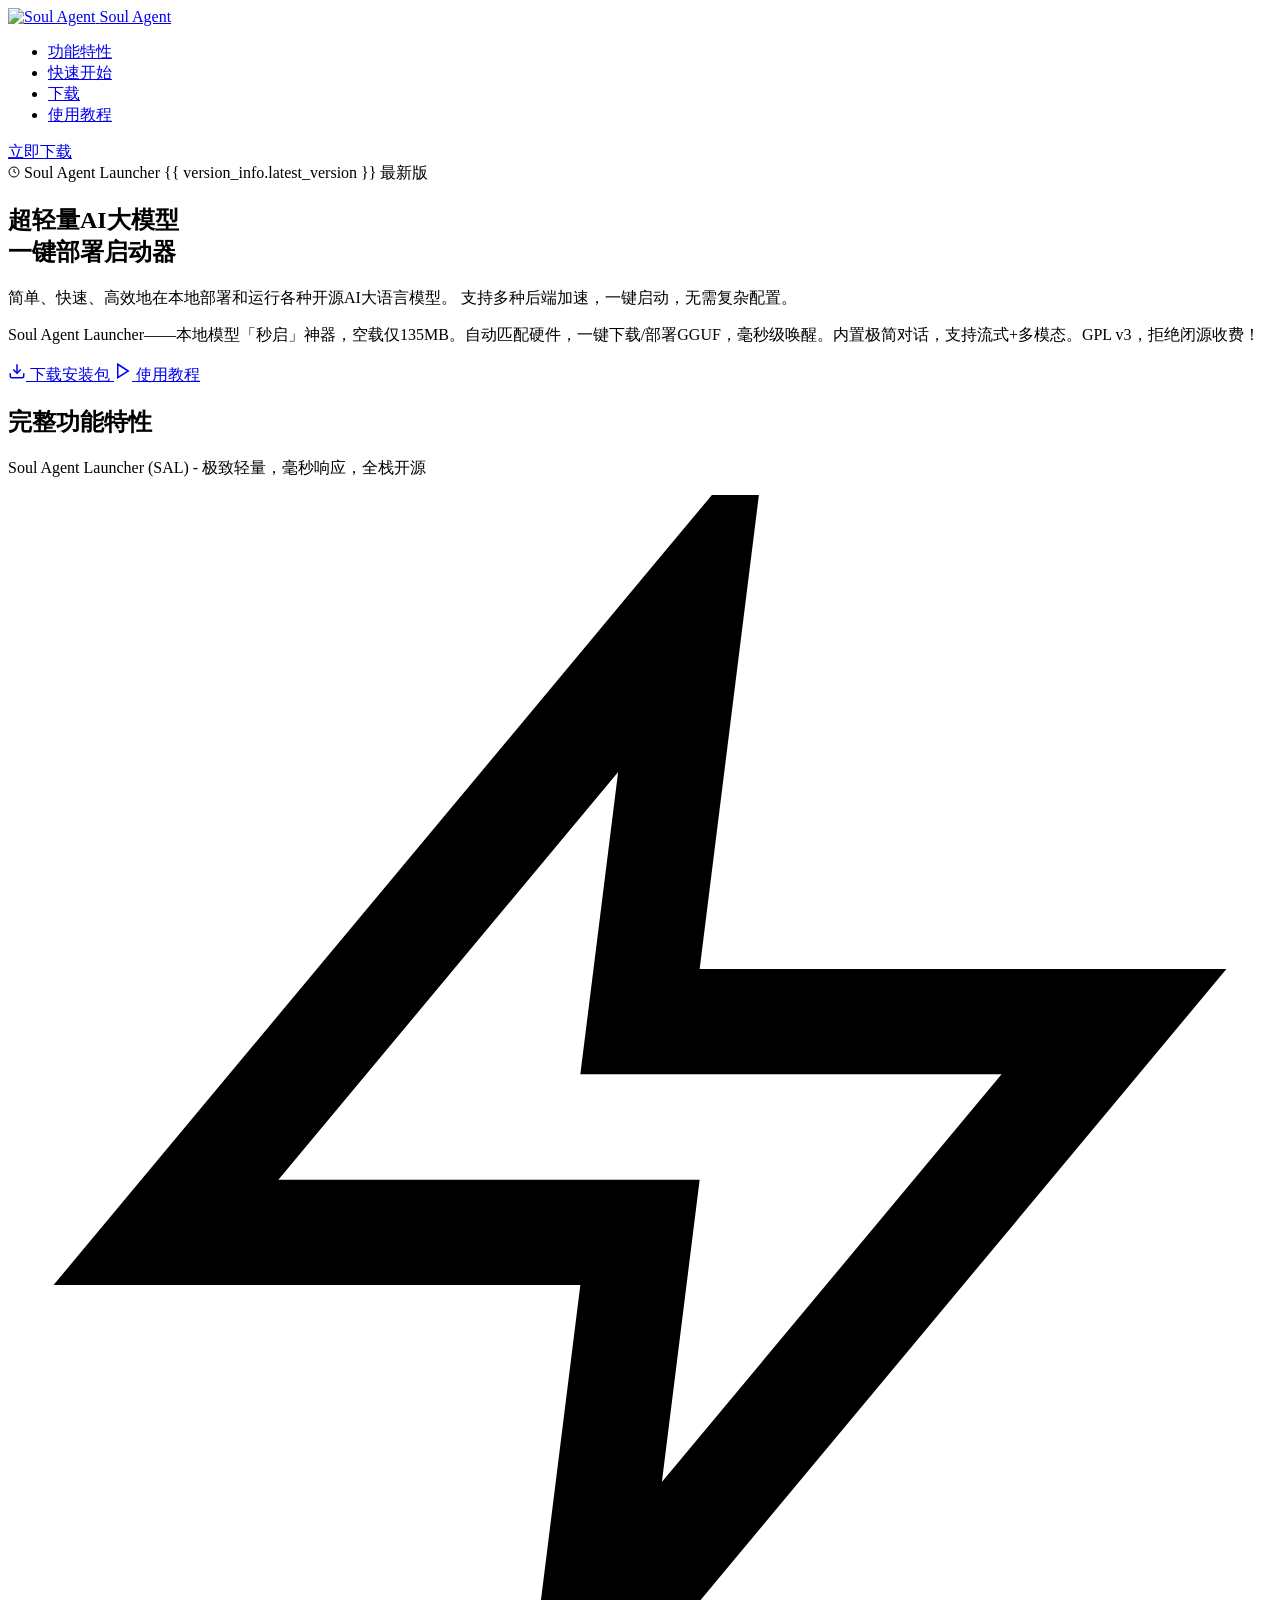
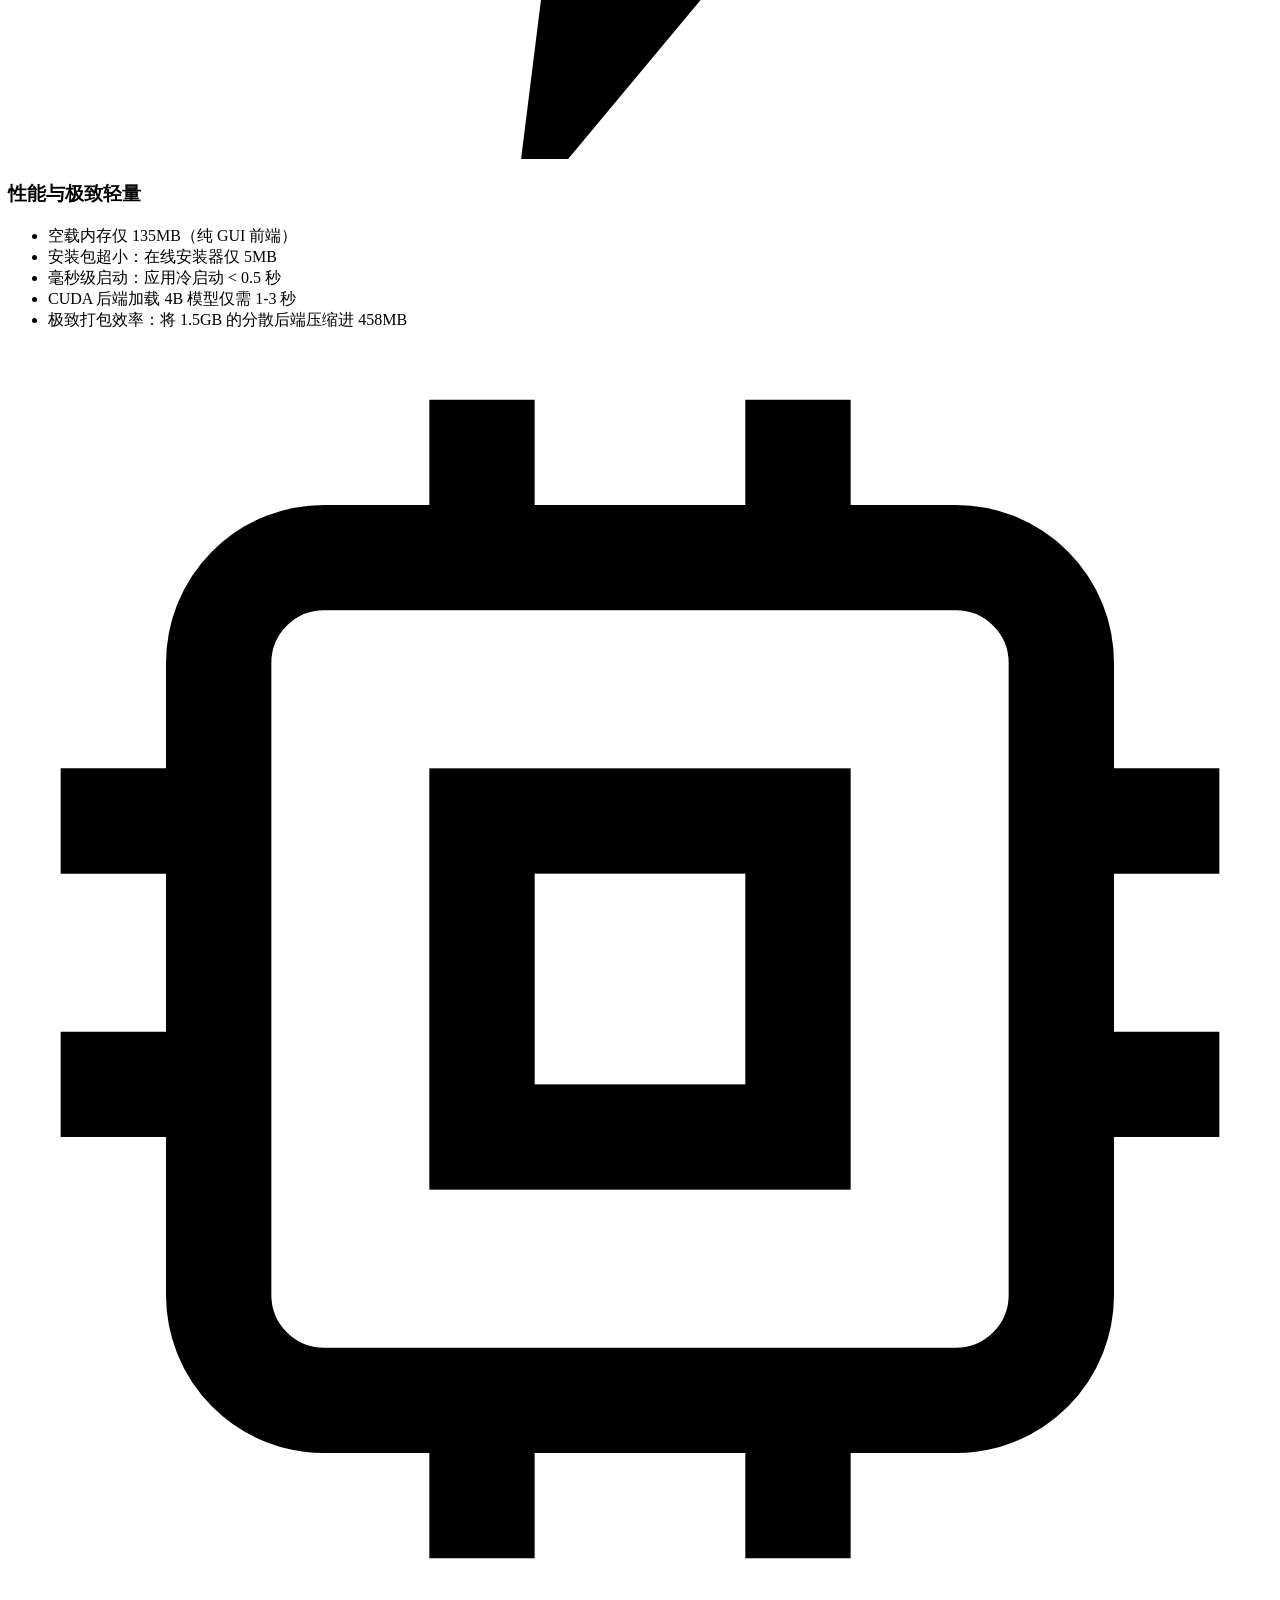
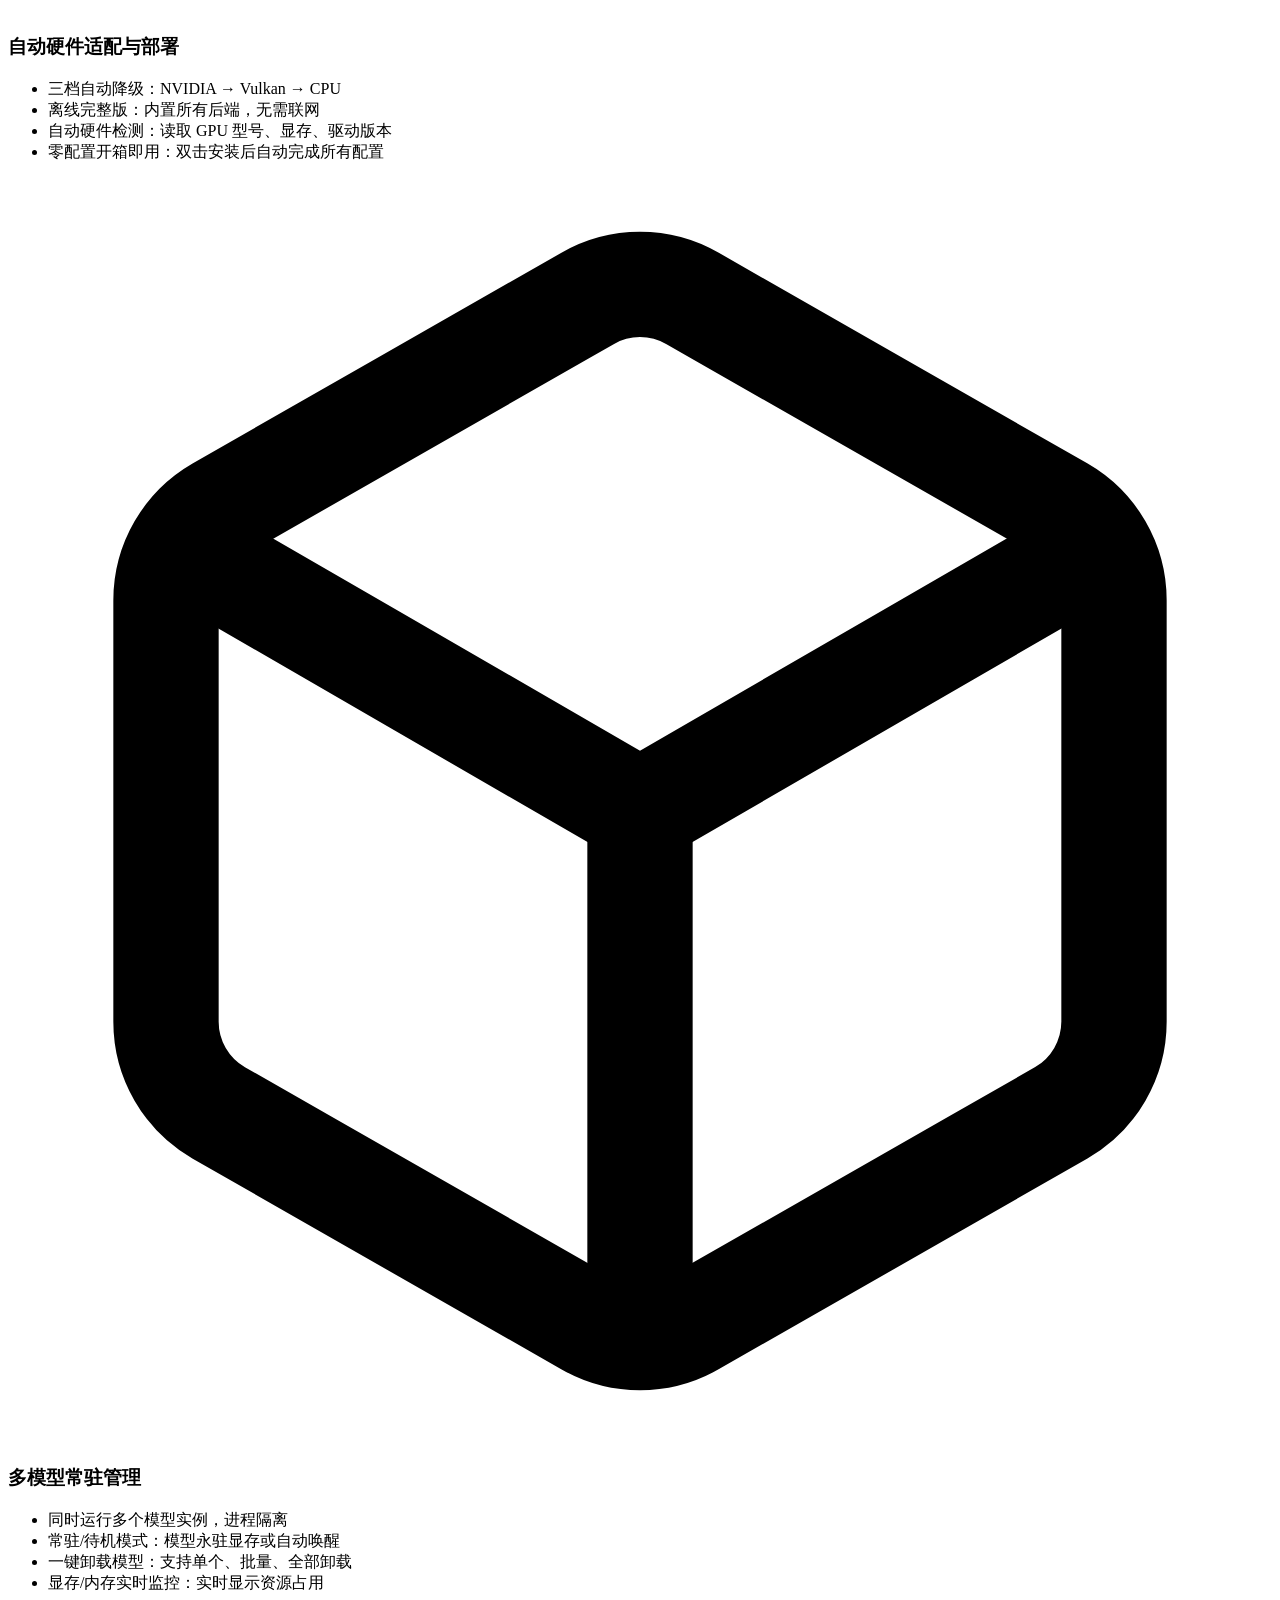
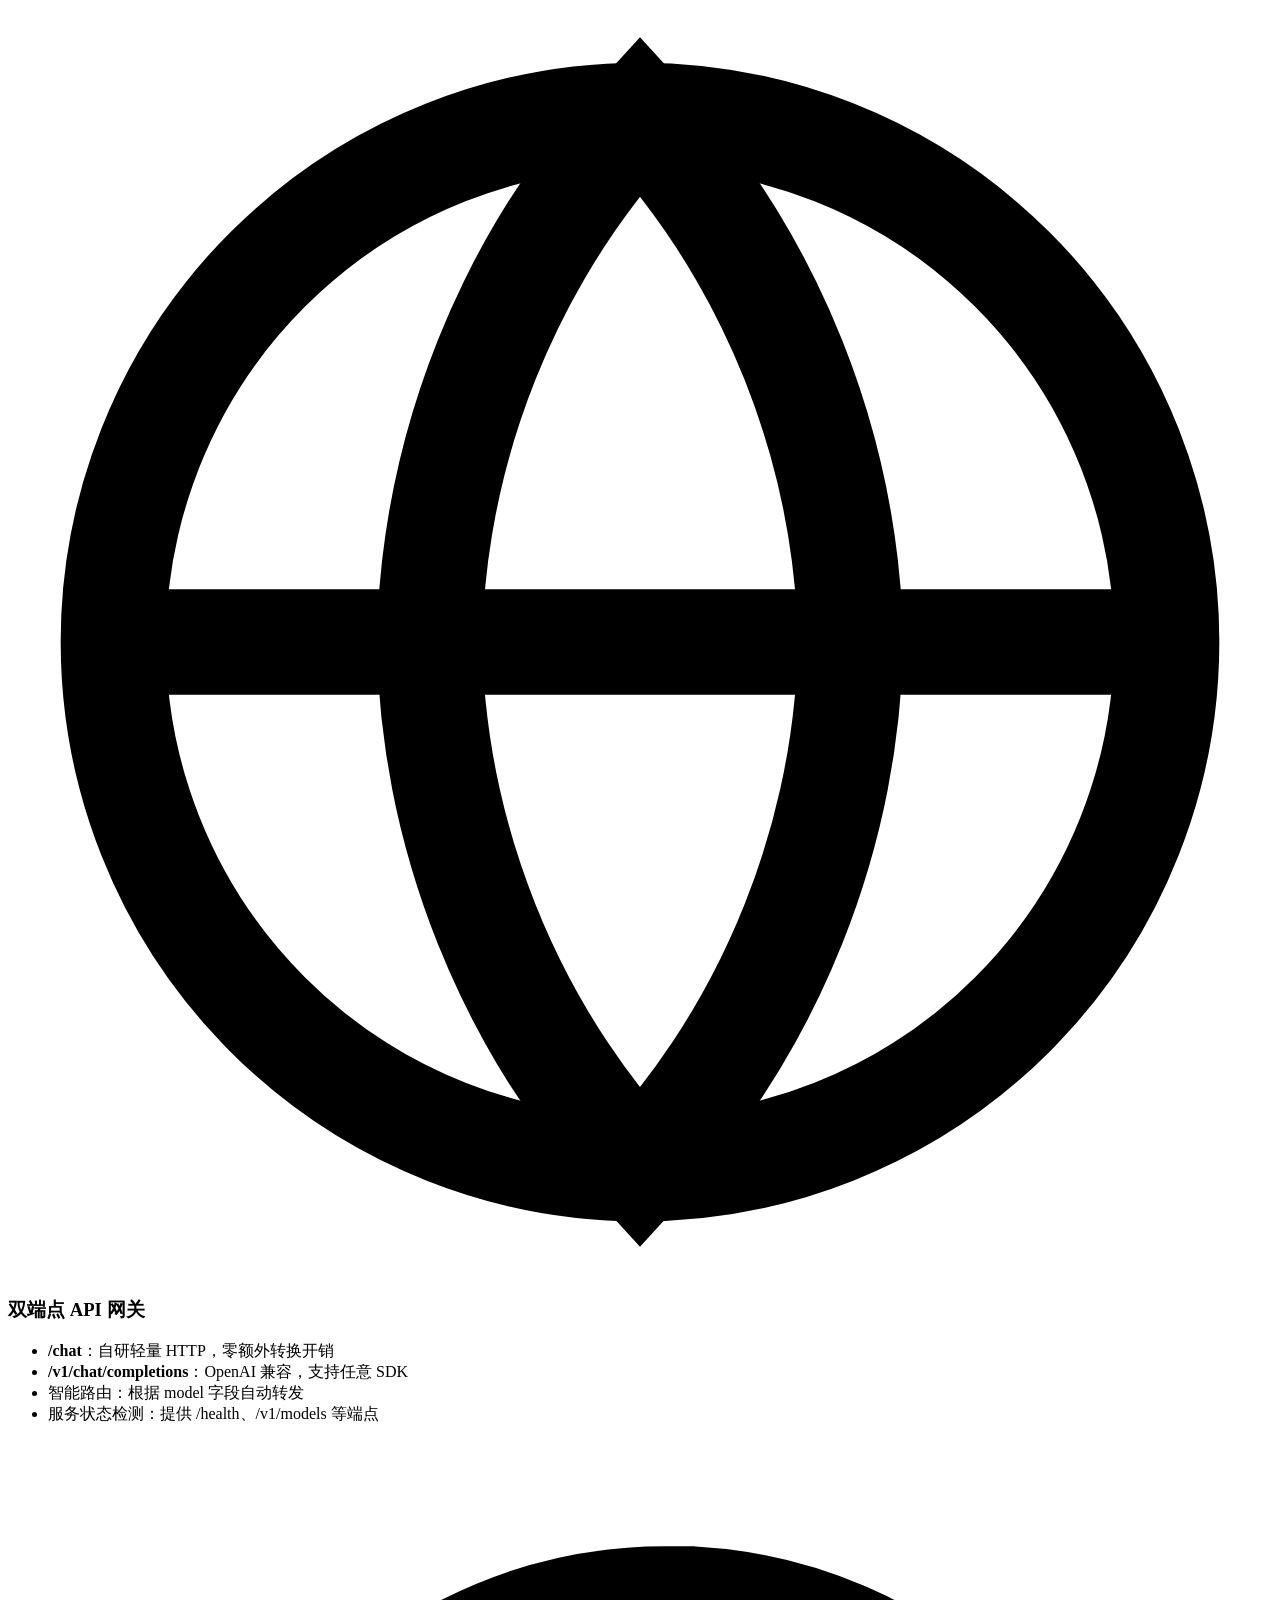
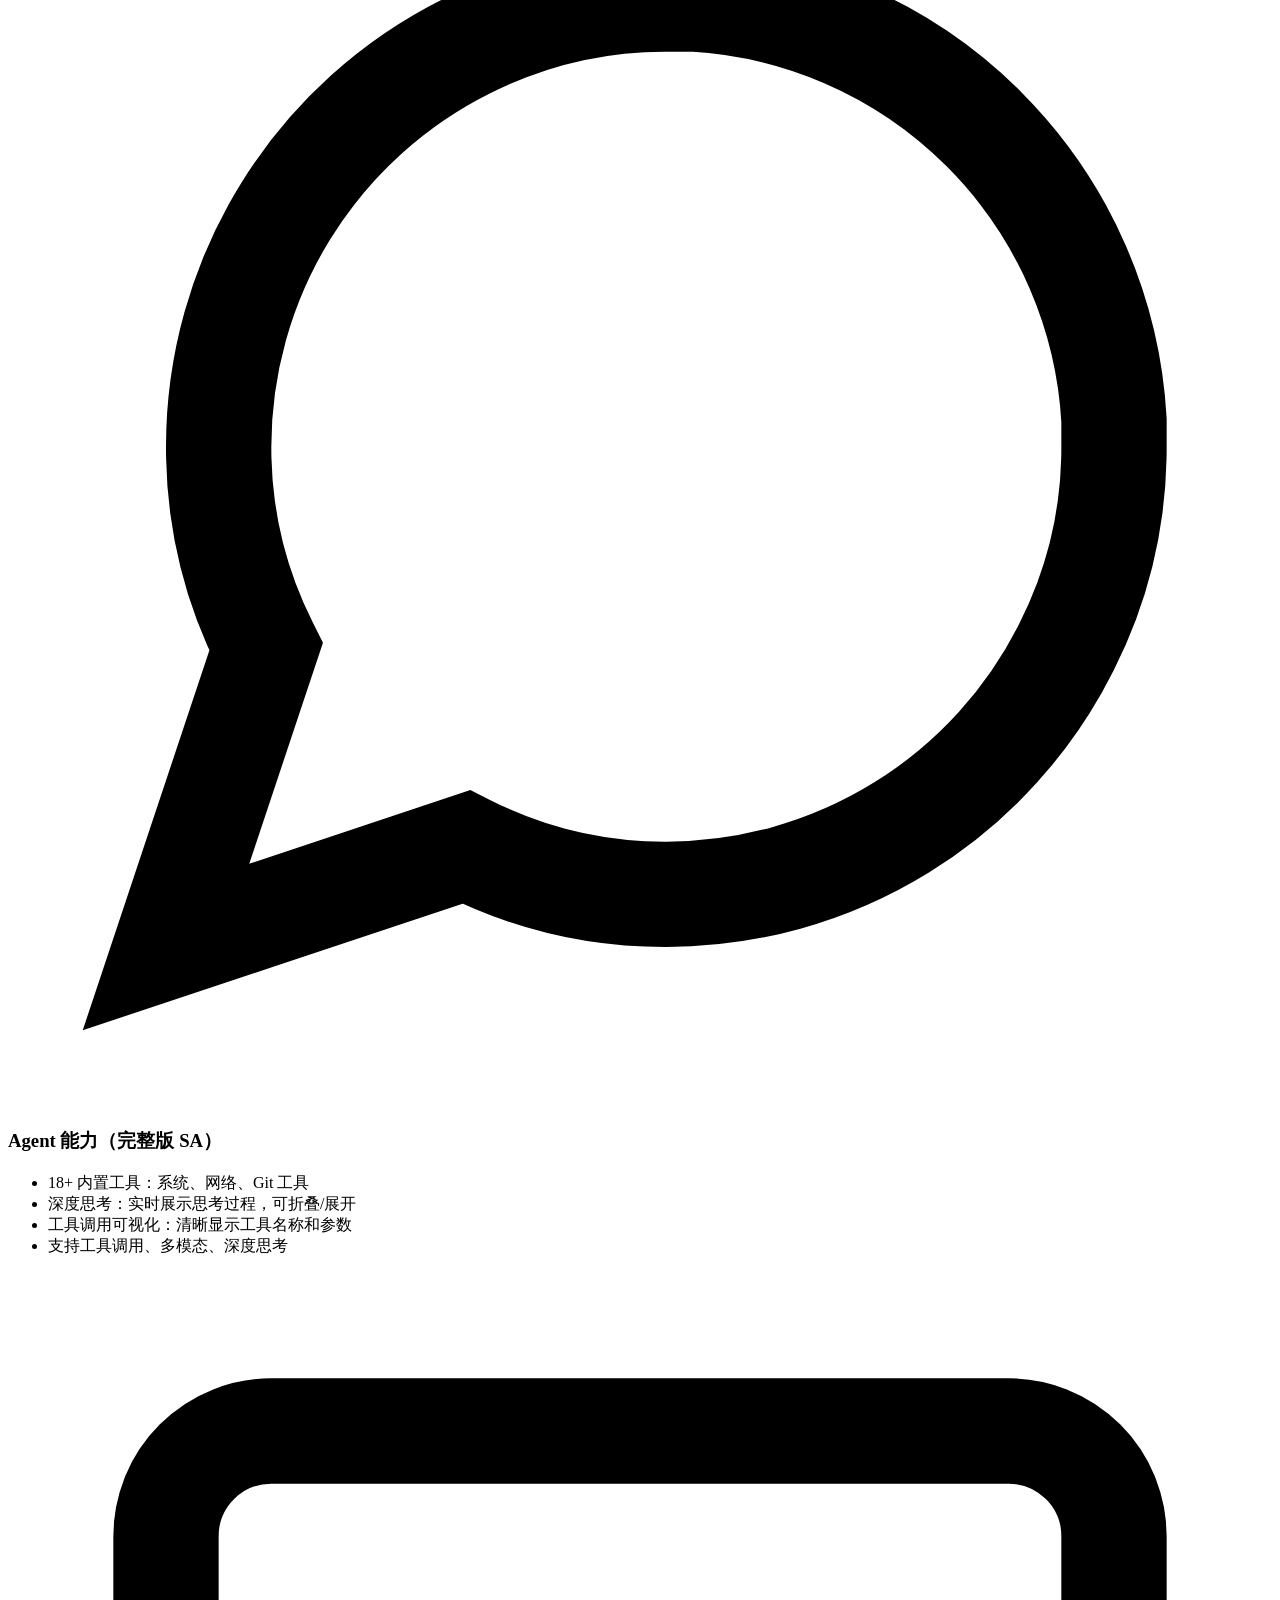
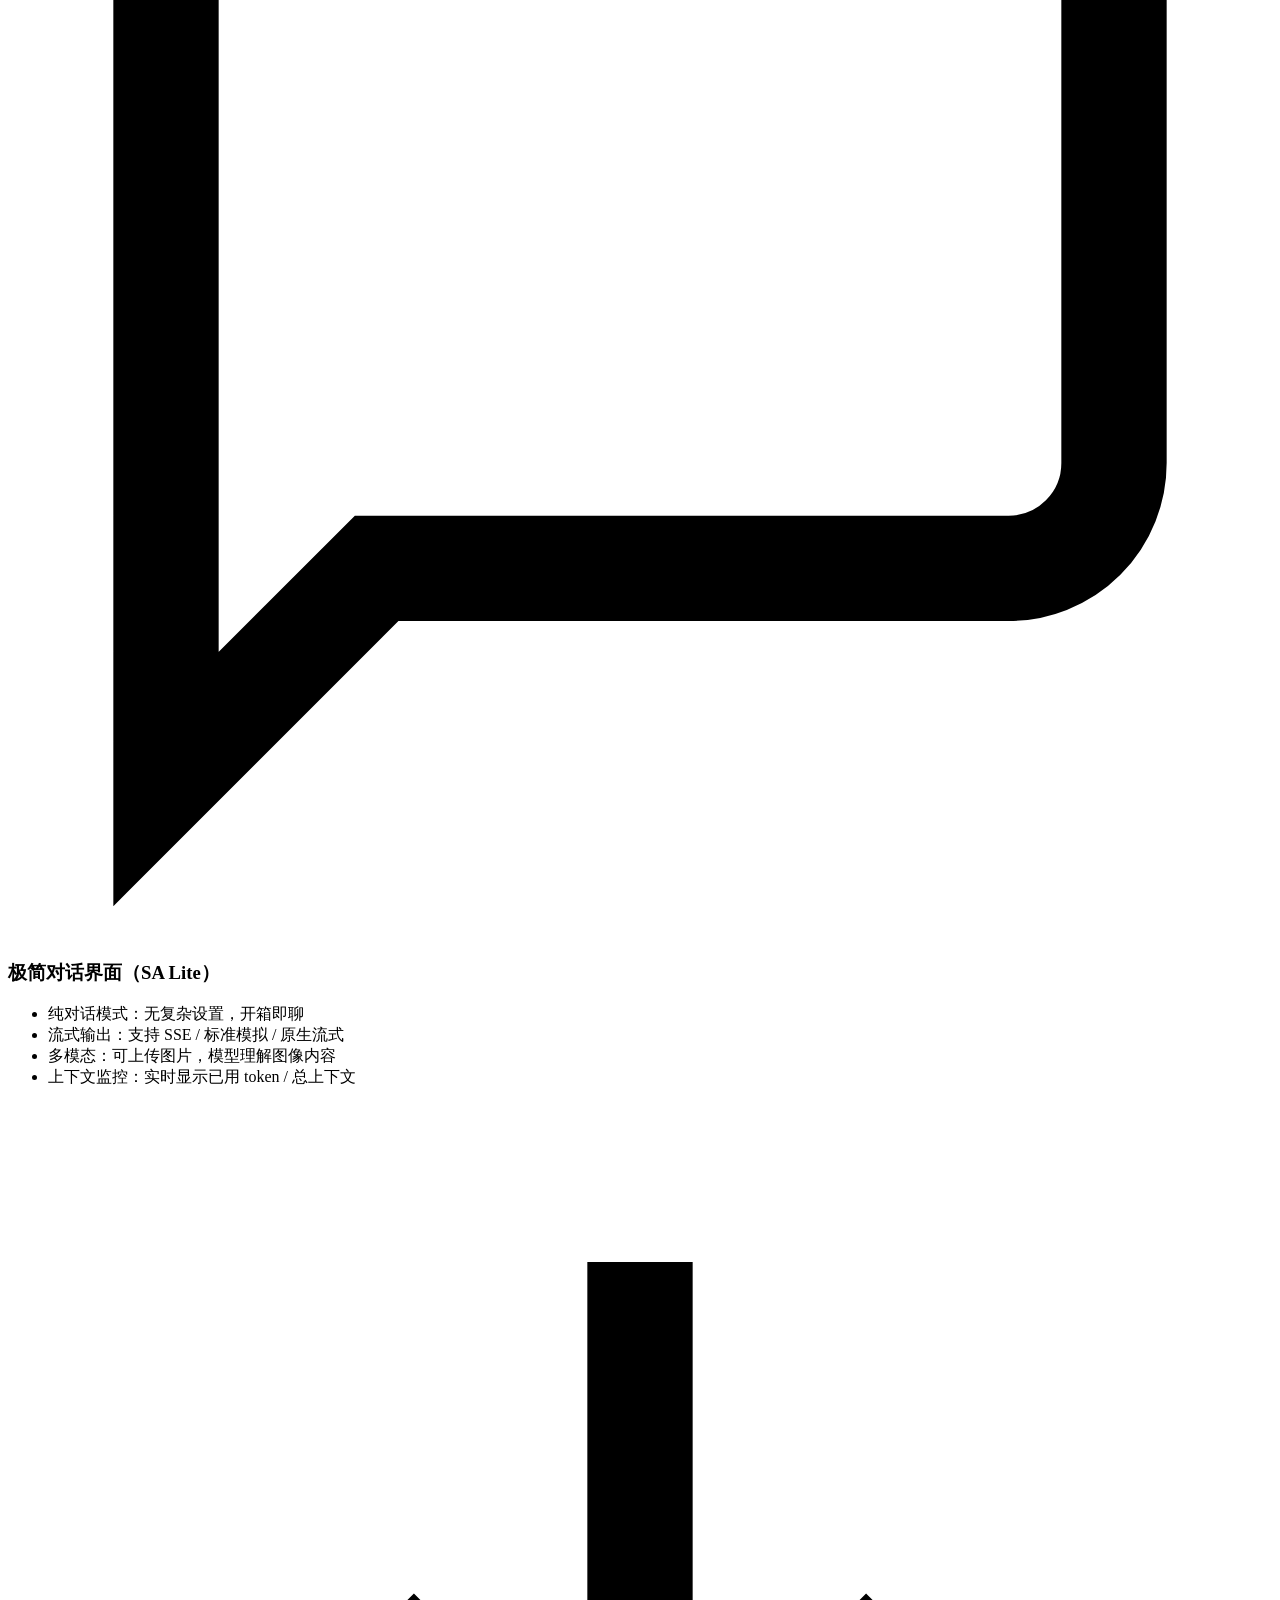
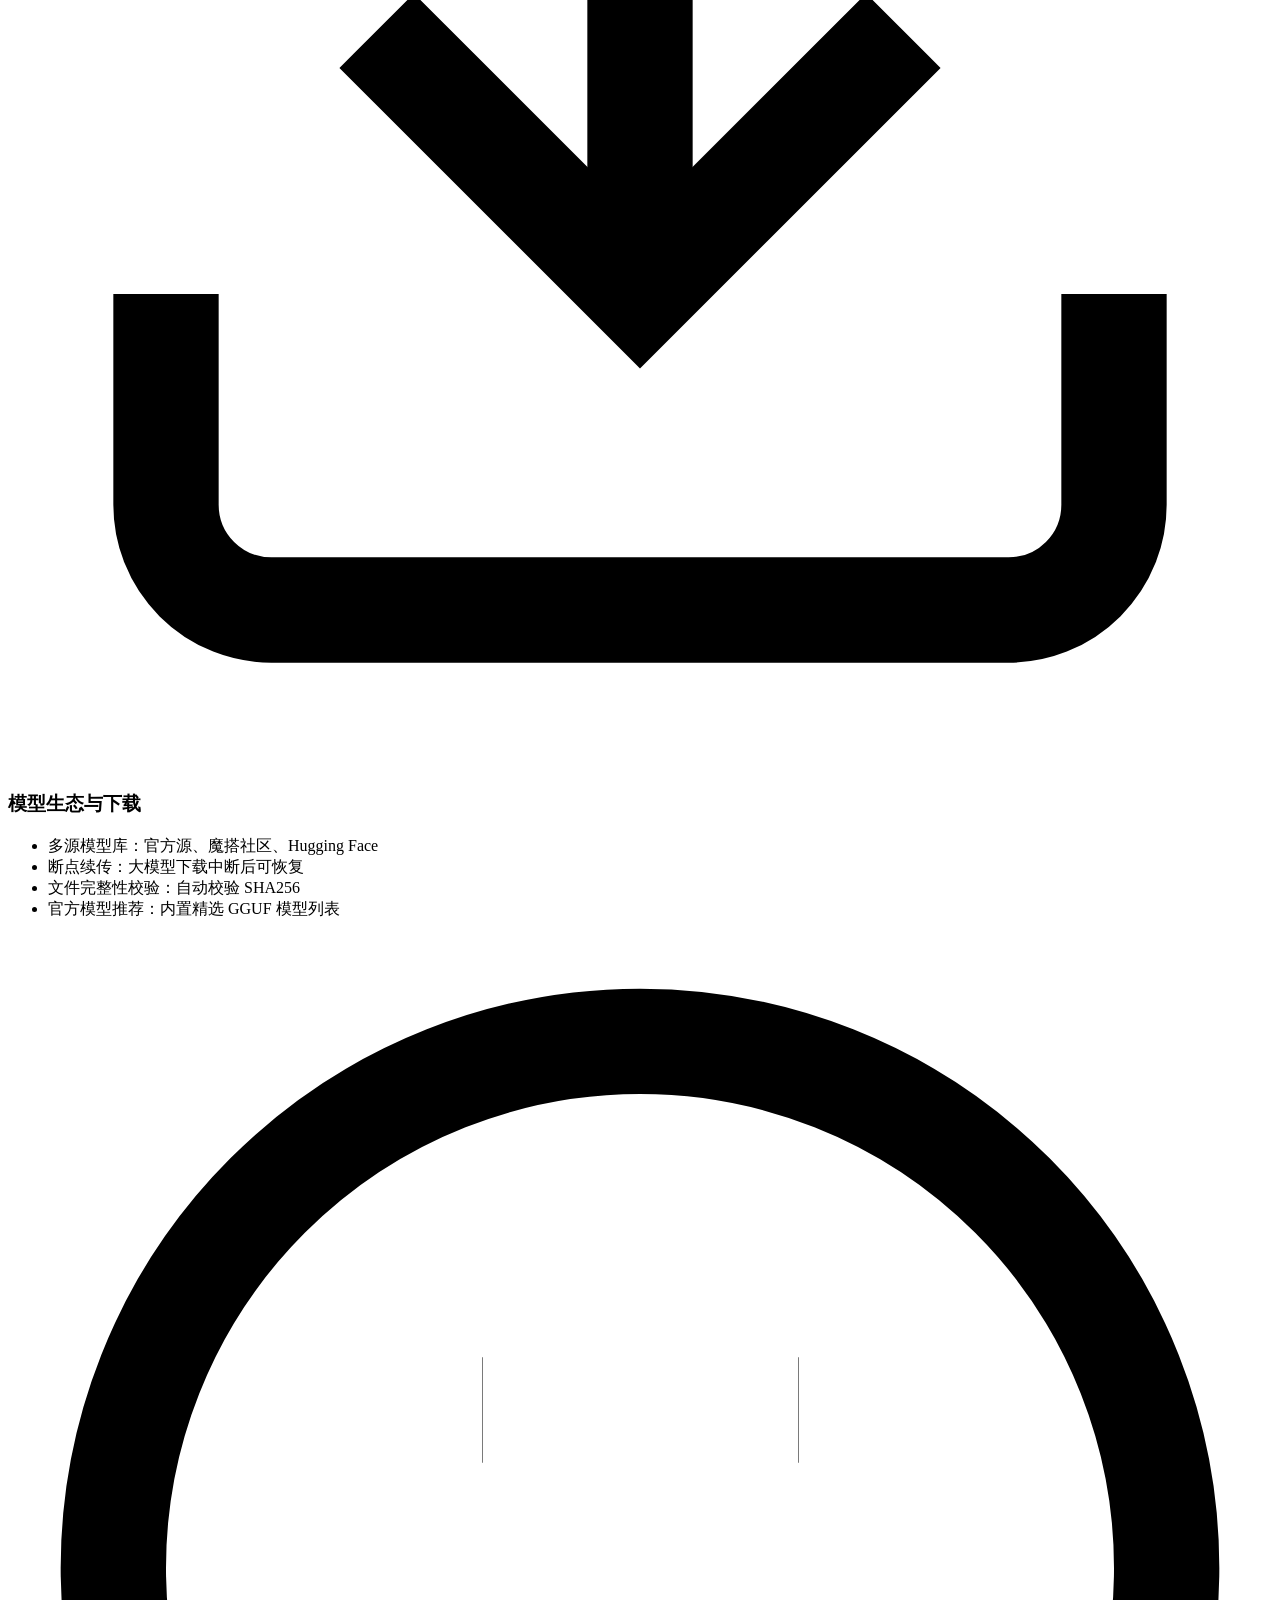
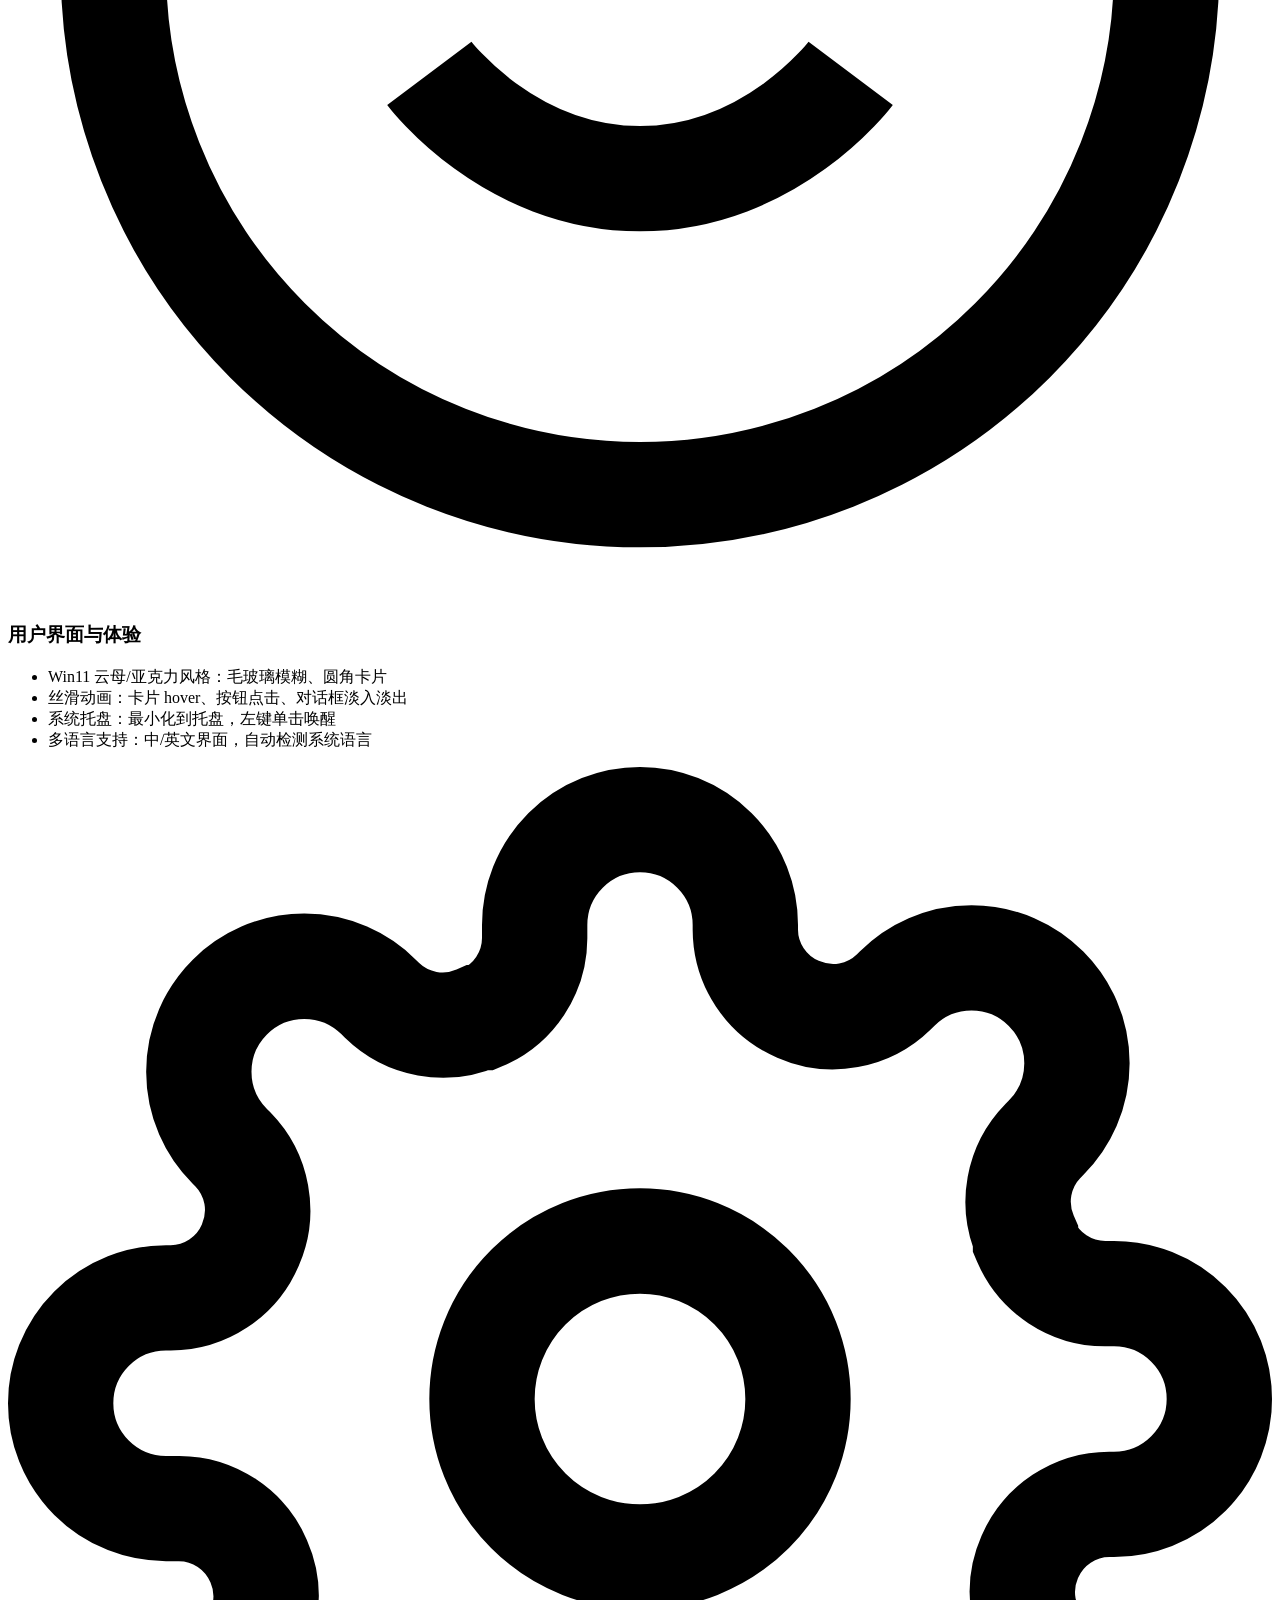
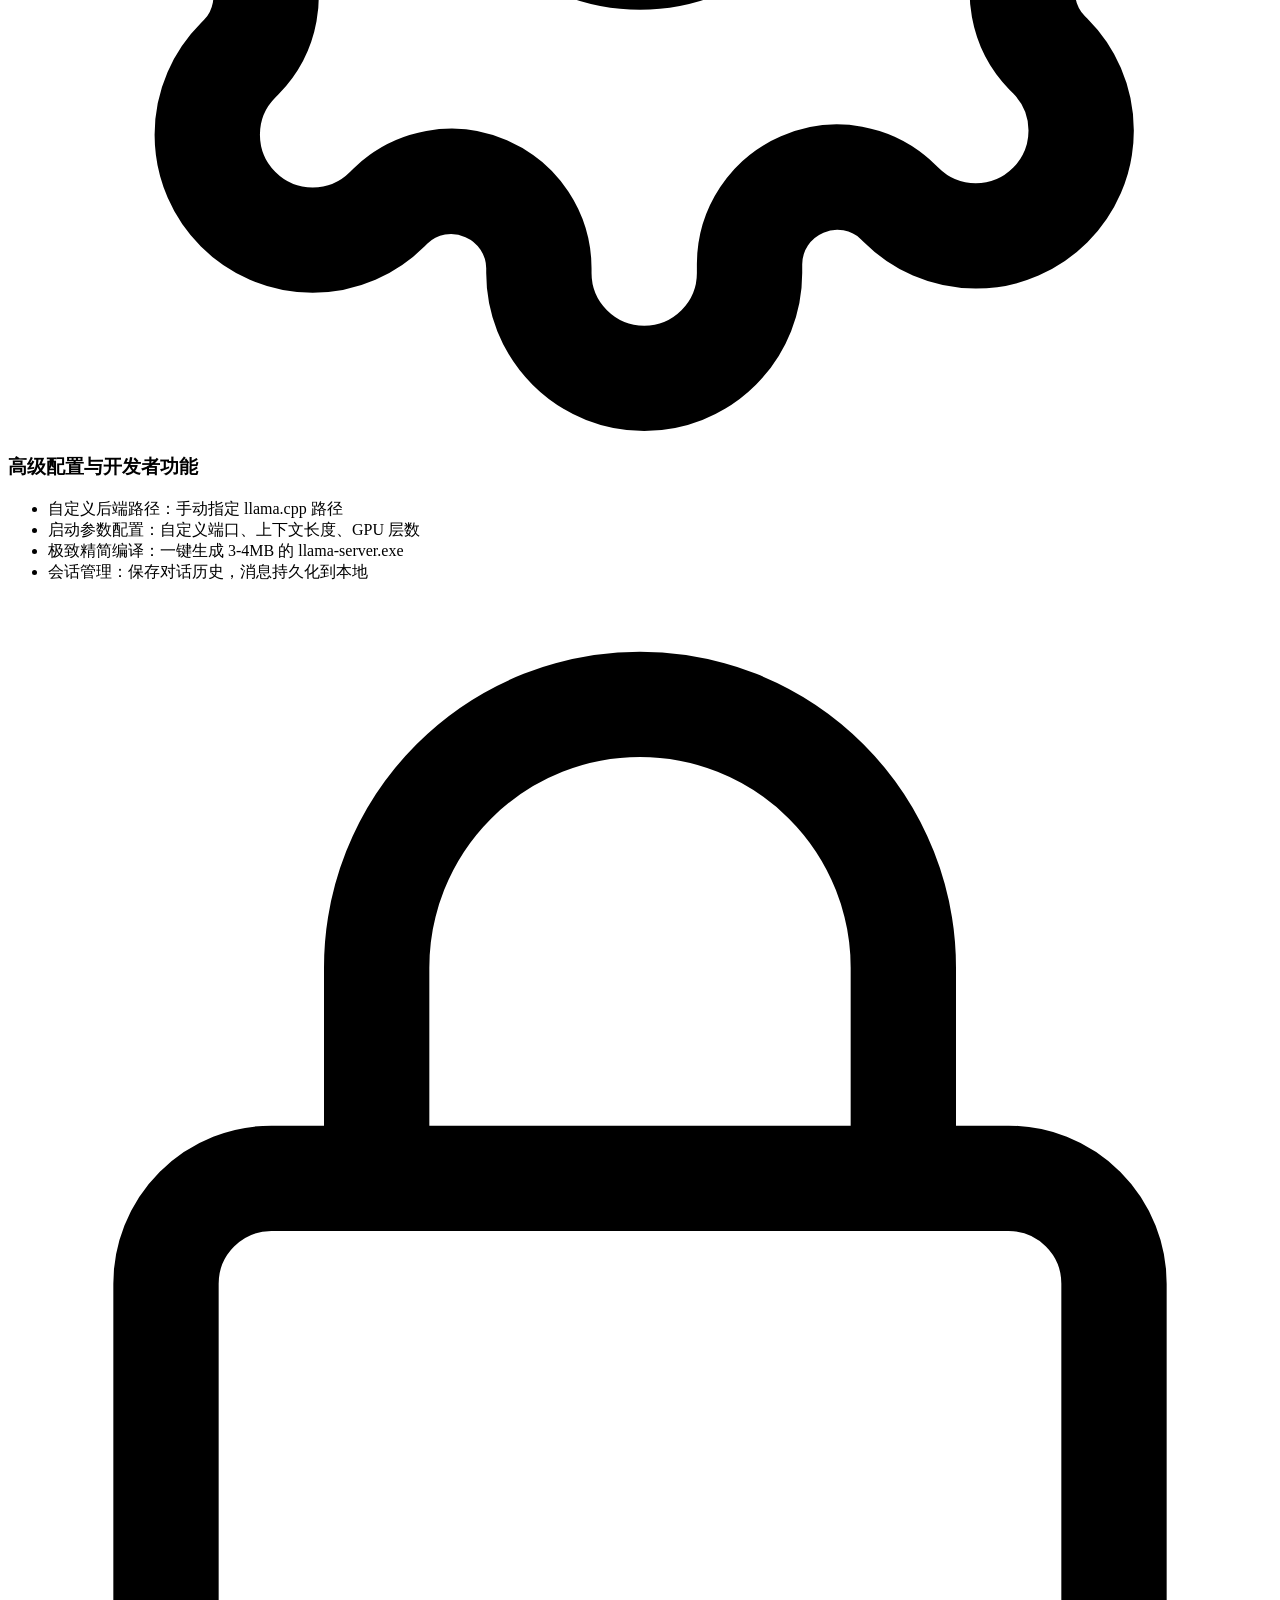
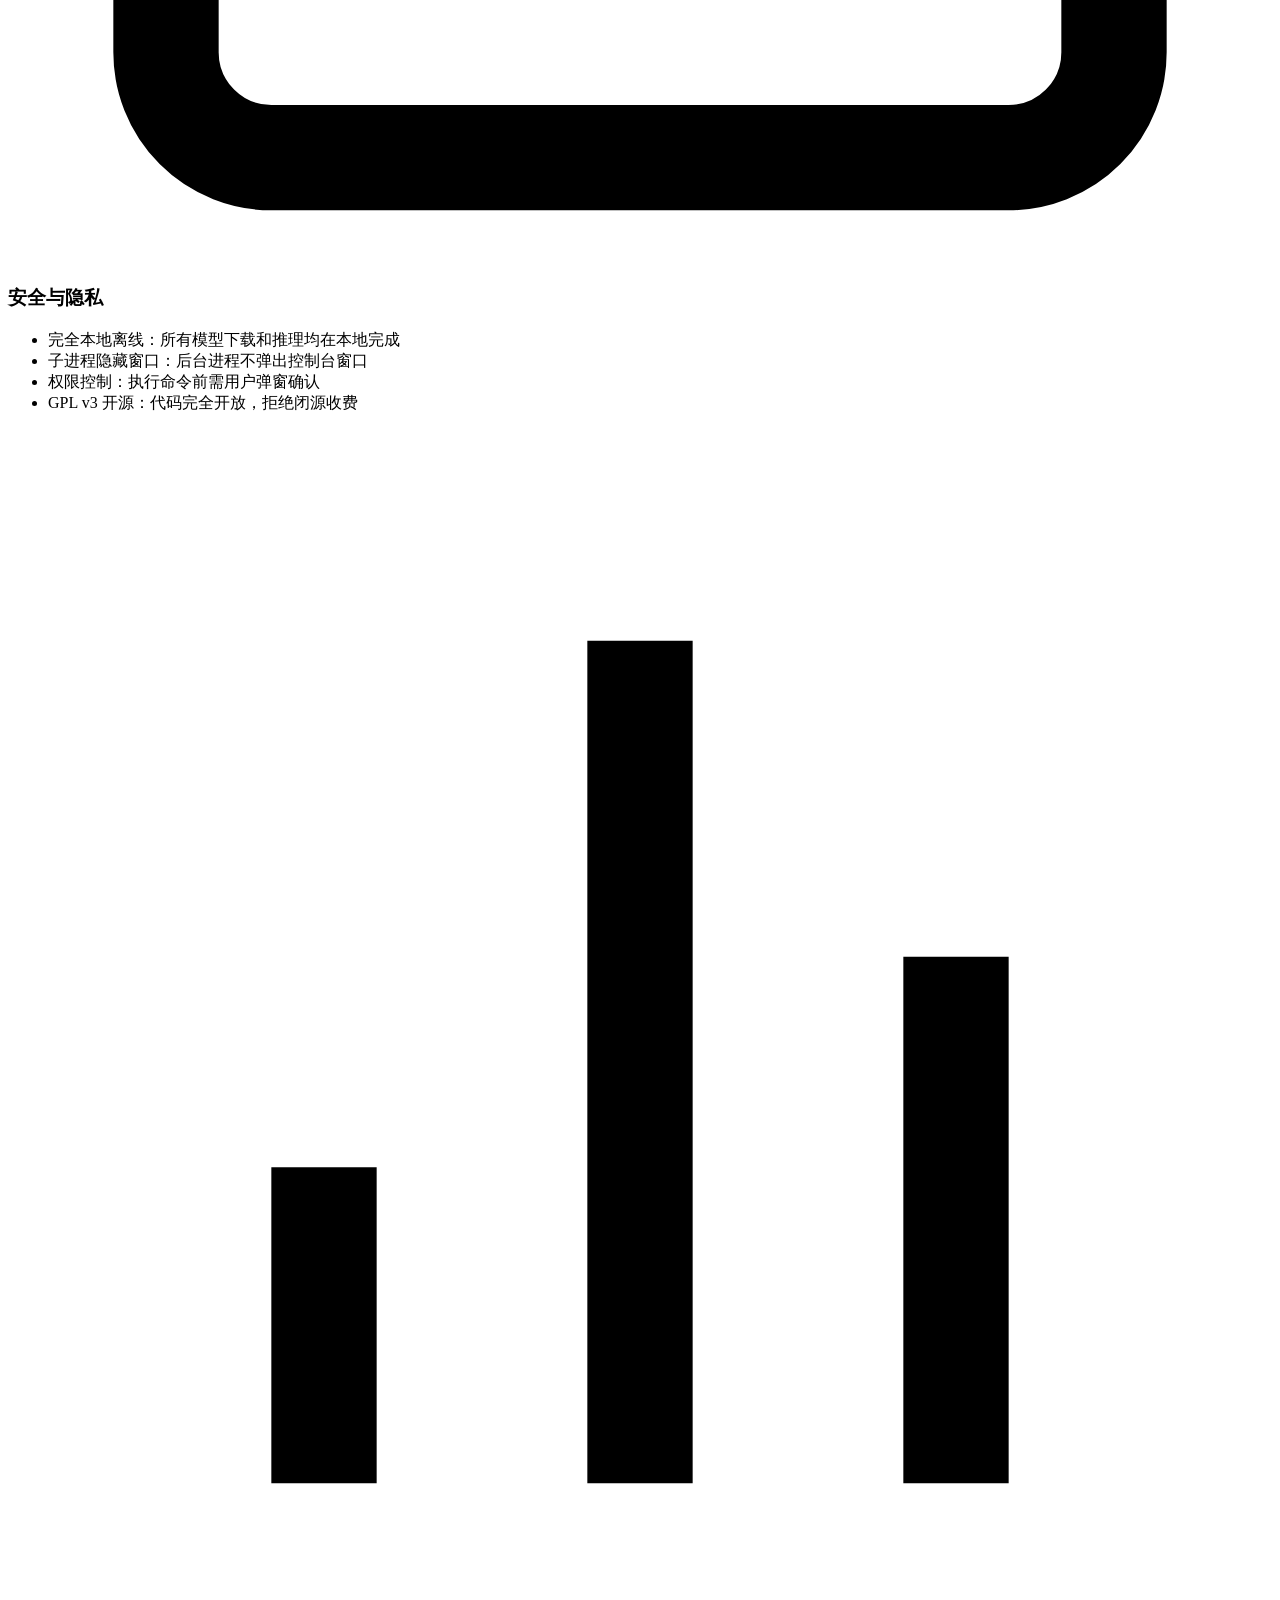
==== WebSite/landing/index.html @ d0df3f3b "Soul-Agent-Launcher v0.4.1-Beta 接续 legacy main (867d2c7 2026.06.12)，补齐 6.13-6.14 未入库改动： - 升级 0.3.3 -" ====
<!DOCTYPE html>
<html lang="zh-CN">
<head>
    <meta charset="UTF-8">
    <meta name="viewport" content="width=device-width, initial-scale=1.0">
    <title>Soul Agent Launcher - 超轻量AI大模型一键部署启动器</title>
    <link rel="stylesheet" href="static/style.css">
</head>
<body>
    <!-- Mica Background -->
    <div class="mica-bg">
        <div class="mica-base"></div>
        <div class="mica-orb-1"></div>
        <div class="mica-orb-2"></div>
    </div>
    
    <!-- Header Navigation -->
    <header class="header animate-fade-in animate-delay-1">
        <div class="nav-container">
            <a href="#" class="nav-logo">
                <img src="static/thinker-icon.png" alt="Soul Agent" width="28" height="28">
                <span>Soul Agent</span>
            </a>
            <nav>
                <ul class="nav-links">
                    <li><a href="#features">功能特性</a></li>
                    <li><a href="#quick-start">快速开始</a></li>
                    <li><a href="#download">下载</a></li>
                    <li><a href="/tutorial">使用教程</a></li>
                </ul>
            </nav>
            <a href="#download" class="download-btn">立即下载</a>
        </div>
    </header>

    <!-- Hero Section -->
    <section class="hero">
        <span class="version-badge animate-fade-in animate-delay-2">
            <svg width="12" height="12" viewBox="0 0 24 24" fill="none" stroke="currentColor" stroke-width="2">
                <circle cx="12" cy="12" r="10"/>
                <polyline points="12 6 12 12 16 14"/>
            </svg>
            Soul Agent Launcher {{ version_info.latest_version }} 最新版
        </span>
        <h1 class="animate-fade-in animate-delay-3">超轻量AI大模型<br>一键部署启动器</h1>
        <p class="subtitle animate-fade-in animate-delay-4">
            简单、快速、高效地在本地部署和运行各种开源AI大语言模型。
            支持多种后端加速，一键启动，无需复杂配置。
        </p>
        <p class="hero-highlight animate-fade-in animate-delay-4-5">
            Soul Agent Launcher——本地模型「秒启」神器，空载仅135MB。自动匹配硬件，一键下载/部署GGUF，毫秒级唤醒。内置极简对话，支持流式+多模态。GPL v3，拒绝闭源收费！
        </p>
        <div class="hero-buttons animate-fade-in animate-delay-5">
            <a href="#download" class="btn btn-primary">
                <svg width="18" height="18" viewBox="0 0 24 24" fill="none" stroke="currentColor" stroke-width="2">
                    <path d="M21 15v4a2 2 0 01-2 2H5a2 2 0 01-2-2v-4"/>
                    <polyline points="7 10 12 15 17 10"/>
                    <line x1="12" y1="15" x2="12" y2="3"/>
                </svg>
                下载安装包
            </a>
            <a href="#quick-start" class="btn btn-secondary">
                <svg width="18" height="18" viewBox="0 0 24 24" fill="none" stroke="currentColor" stroke-width="2">
                    <polygon points="5 3 19 12 5 21 5 3"/>
                </svg>
                使用教程
            </a>
        </div>
    </section>

    <!-- Features Section -->
    <section class="features" id="features">
        <div class="section-container">
            <div class="section-header scroll-animate">
                <h2>完整功能特性</h2>
                <p>Soul Agent Launcher (SAL) - 极致轻量，毫秒响应，全栈开源</p>
            </div>
            <div class="features-grid">
                <!-- 性能与极致轻量 -->
                <div class="feature-card scroll-animate">
                    <div class="feature-icon">
                        <svg viewBox="0 0 24 24" fill="none" stroke="currentColor" stroke-width="2">
                            <polygon points="13 2 3 14 12 14 11 22 21 10 12 10 13 2"/>
                        </svg>
                    </div>
                    <h3>性能与极致轻量</h3>
                    <ul>
                        <li>空载内存仅 135MB（纯 GUI 前端）</li>
                        <li>安装包超小：在线安装器仅 5MB</li>
                        <li>毫秒级启动：应用冷启动 < 0.5 秒</li>
                        <li>CUDA 后端加载 4B 模型仅需 1-3 秒</li>
                        <li>极致打包效率：将 1.5GB 的分散后端压缩进 458MB</li>
                    </ul>
                </div>

                <!-- 自动硬件适配 -->
                <div class="feature-card scroll-animate">
                    <div class="feature-icon">
                        <svg viewBox="0 0 24 24" fill="none" stroke="currentColor" stroke-width="2">
                            <rect x="4" y="4" width="16" height="16" rx="2" ry="2"/>
                            <rect x="9" y="9" width="6" height="6"/>
                            <line x1="9" y1="1" x2="9" y2="4"/>
                            <line x1="15" y1="1" x2="15" y2="4"/>
                            <line x1="9" y1="20" x2="9" y2="23"/>
                            <line x1="15" y1="20" x2="15" y2="23"/>
                            <line x1="20" y1="9" x2="23" y2="9"/>
                            <line x1="20" y1="14" x2="23" y2="14"/>
                            <line x1="1" y1="9" x2="4" y2="9"/>
                            <line x1="1" y1="14" x2="4" y2="14"/>
                        </svg>
                    </div>
                    <h3>自动硬件适配与部署</h3>
                    <ul>
                        <li>三档自动降级：NVIDIA → Vulkan → CPU</li>
                        <li>离线完整版：内置所有后端，无需联网</li>
                        <li>自动硬件检测：读取 GPU 型号、显存、驱动版本</li>
                        <li>零配置开箱即用：双击安装后自动完成所有配置</li>
                    </ul>
                </div>

                <!-- 多模型管理 -->
                <div class="feature-card scroll-animate">
                    <div class="feature-icon">
                        <svg viewBox="0 0 24 24" fill="none" stroke="currentColor" stroke-width="2">
                            <path d="M21 16V8a2 2 0 00-1-1.73l-7-4a2 2 0 00-2 0l-7 4A2 2 0 003 8v8a2 2 0 001 1.73l7 4a2 2 0 002 0l7-4A2 2 0 0021 16z"/>
                            <polyline points="3.27 6.96 12 12.01 20.73 6.96"/>
                            <line x1="12" y1="22.08" x2="12" y2="12"/>
                        </svg>
                    </div>
                    <h3>多模型常驻管理</h3>
                    <ul>
                        <li>同时运行多个模型实例，进程隔离</li>
                        <li>常驻/待机模式：模型永驻显存或自动唤醒</li>
                        <li>一键卸载模型：支持单个、批量、全部卸载</li>
                        <li>显存/内存实时监控：实时显示资源占用</li>
                    </ul>
                </div>

                <!-- 双端点 API -->
                <div class="feature-card scroll-animate">
                    <div class="feature-icon">
                        <svg viewBox="0 0 24 24" fill="none" stroke="currentColor" stroke-width="2">
                            <circle cx="12" cy="12" r="10"/>
                            <line x1="2" y1="12" x2="22" y2="12"/>
                            <path d="M12 2a15.3 15.3 0 014 10 15.3 15.3 0 01-4 10 15.3 15.3 0 01-4-10 15.3 15.3 0 014-10z"/>
                        </svg>
                    </div>
                    <h3>双端点 API 网关</h3>
                    <ul>
                        <li><strong>/chat</strong>：自研轻量 HTTP，零额外转换开销</li>
                        <li><strong>/v1/chat/completions</strong>：OpenAI 兼容，支持任意 SDK</li>
                        <li>智能路由：根据 model 字段自动转发</li>
                        <li>服务状态检测：提供 /health、/v1/models 等端点</li>
                    </ul>
                </div>

                <!-- Agent 能力 -->
                <div class="feature-card scroll-animate">
                    <div class="feature-icon">
                        <svg viewBox="0 0 24 24" fill="none" stroke="currentColor" stroke-width="2">
                            <path d="M21 11.5a8.38 8.38 0 01-.9 3.8 8.5 8.5 0 01-7.6 4.7 8.38 8.38 0 01-3.8-.9L3 21l1.9-5.7a8.38 8.38 0 01-.9-3.8 8.5 8.5 0 014.7-7.6 8.38 8.38 0 013.8-.9h.5a8.48 8.48 0 018 8v.5z"/>
                        </svg>
                    </div>
                    <h3>Agent 能力（完整版 SA）</h3>
                    <ul>
                        <li>18+ 内置工具：系统、网络、Git 工具</li>
                        <li>深度思考：实时展示思考过程，可折叠/展开</li>
                        <li>工具调用可视化：清晰显示工具名称和参数</li>
                        <li>支持工具调用、多模态、深度思考</li>
                    </ul>
                </div>

                <!-- 极简对话界面 -->
                <div class="feature-card scroll-animate">
                    <div class="feature-icon">
                        <svg viewBox="0 0 24 24" fill="none" stroke="currentColor" stroke-width="2">
                            <path d="M21 15a2 2 0 01-2 2H7l-4 4V5a2 2 0 012-2h14a2 2 0 012 2z"/>
                        </svg>
                    </div>
                    <h3>极简对话界面（SA Lite）</h3>
                    <ul>
                        <li>纯对话模式：无复杂设置，开箱即聊</li>
                        <li>流式输出：支持 SSE / 标准模拟 / 原生流式</li>
                        <li>多模态：可上传图片，模型理解图像内容</li>
                        <li>上下文监控：实时显示已用 token / 总上下文</li>
                    </ul>
                </div>

                <!-- 模型生态 -->
                <div class="feature-card scroll-animate">
                    <div class="feature-icon">
                        <svg viewBox="0 0 24 24" fill="none" stroke="currentColor" stroke-width="2">
                            <path d="M21 15v4a2 2 0 01-2 2H5a2 2 0 01-2-2v-4"/>
                            <polyline points="7 10 12 15 17 10"/>
                            <line x1="12" y1="15" x2="12" y2="3"/>
                        </svg>
                    </div>
                    <h3>模型生态与下载</h3>
                    <ul>
                        <li>多源模型库：官方源、魔搭社区、Hugging Face</li>
                        <li>断点续传：大模型下载中断后可恢复</li>
                        <li>文件完整性校验：自动校验 SHA256</li>
                        <li>官方模型推荐：内置精选 GGUF 模型列表</li>
                    </ul>
                </div>

                <!-- 用户界面 -->
                <div class="feature-card scroll-animate">
                    <div class="feature-icon">
                        <svg viewBox="0 0 24 24" fill="none" stroke="currentColor" stroke-width="2">
                            <circle cx="12" cy="12" r="10"/>
                            <path d="M8 14s1.5 2 4 2 4-2 4-2"/>
                            <line x1="9" y1="9" x2="9.01" y2="9"/>
                            <line x1="15" y1="9" x2="15.01" y2="9"/>
                        </svg>
                    </div>
                    <h3>用户界面与体验</h3>
                    <ul>
                        <li>Win11 云母/亚克力风格：毛玻璃模糊、圆角卡片</li>
                        <li>丝滑动画：卡片 hover、按钮点击、对话框淡入淡出</li>
                        <li>系统托盘：最小化到托盘，左键单击唤醒</li>
                        <li>多语言支持：中/英文界面，自动检测系统语言</li>
                    </ul>
                </div>

                <!-- 高级配置 -->
                <div class="feature-card scroll-animate">
                    <div class="feature-icon">
                        <svg viewBox="0 0 24 24" fill="none" stroke="currentColor" stroke-width="2">
                            <circle cx="12" cy="12" r="3"/>
                            <path d="M19.4 15a1.65 1.65 0 00.33 1.82l.06.06a2 2 0 010 2.83 2 2 0 01-2.83 0l-.06-.06a1.65 1.65 0 00-1.82-.33 1.65 1.65 0 00-1 1.51V21a2 2 0 01-2 2 2 2 0 01-2-2v-.09a1.65 1.65 0 00-1-1.51 1.65 1.65 0 00-1.82.33l-.06.06a2 2 0 01-2.83 0 2 2 0 010-2.83l.06-.06a1.65 1.65 0 00.33-1.82 1.65 1.65 0 00-1.51-1H3a2 2 0 01-2-2 2 2 0 012-2h.09a1.65 1.65 0 001.51-1 1.65 1.65 0 00-.33-1.82l-.06-.06a2 2 0 010-2.83 2 2 0 012.83 0l.06.06a1.65 1.65 0 001.82.33H9a1.65 1.65 0 001-1.51V3a2 2 0 012-2 2 2 0 012 2v.09a1.65 1.65 0 001 1.51 1.65 1.65 0 001.82-.33l.06-.06a2 2 0 012.83 0 2 2 0 010 2.83l-.06.06a1.65 1.65 0 00-.33 1.82V9a1.65 1.65 0 001.51 1H21a2 2 0 012 2 2 2 0 01-2 2h-.09a1.65 1.65 0 00-1.51 1z"/>
                        </svg>
                    </div>
                    <h3>高级配置与开发者功能</h3>
                    <ul>
                        <li>自定义后端路径：手动指定 llama.cpp 路径</li>
                        <li>启动参数配置：自定义端口、上下文长度、GPU 层数</li>
                        <li>极致精简编译：一键生成 3-4MB 的 llama-server.exe</li>
                        <li>会话管理：保存对话历史，消息持久化到本地</li>
                    </ul>
                </div>

                <!-- 安全与隐私 -->
                <div class="feature-card scroll-animate">
                    <div class="feature-icon">
                        <svg viewBox="0 0 24 24" fill="none" stroke="currentColor" stroke-width="2">
                            <rect x="3" y="11" width="18" height="11" rx="2" ry="2"/>
                            <path d="M7 11V7a5 5 0 0110 0v4"/>
                        </svg>
                    </div>
                    <h3>安全与隐私</h3>
                    <ul>
                        <li>完全本地离线：所有模型下载和推理均在本地完成</li>
                        <li>子进程隐藏窗口：后台进程不弹出控制台窗口</li>
                        <li>权限控制：执行命令前需用户弹窗确认</li>
                        <li>GPL v3 开源：代码完全开放，拒绝闭源收费</li>
                    </ul>
                </div>

                <!-- 资源占用对比 -->
                <div class="feature-card scroll-animate">
                    <div class="feature-icon">
                        <svg viewBox="0 0 24 24" fill="none" stroke="currentColor" stroke-width="2">
                            <line x1="18" y1="20" x2="18" y2="10"/>
                            <line x1="12" y1="20" x2="12" y2="4"/>
                            <line x1="6" y1="20" x2="6" y2="14"/>
                        </svg>
                    </div>
                    <h3>资源占用对比</h3>
                    <table class="comparison-table">
                        <thead>
                            <tr>
                                <th>工具</th>
                                <th>空载内存</th>
                                <th>启动 7B 模型</th>
                                <th>安装包大小</th>
                            </tr>
                        </thead>
                        <tbody>
                            <tr>
                                <td><strong>SAL</strong></td>
                                <td>135 MB</td>
                                <td>3-10 秒</td>
                                <td>5 MB / 458 MB</td>
                            </tr>
                            <tr>
                                <td>LM Studio</td>
                                <td>~1.4 GB</td>
                                <td>10-30 秒</td>
                                <td>~500 MB</td>
                            </tr>
                            <tr>
                                <td>GPT4All</td>
                                <td>~700 MB</td>
                                <td>1-4 分钟</td>
                                <td>~200 MB</td>
                            </tr>
                            <tr>
                                <td>Ollama</td>
                                <td>200 MB</td>
                                <td>15-30 秒</td>
                                <td>~1.4 GB</td>
                            </tr>
                        </tbody>
                    </table>
                    <p style="font-size:13px;margin-top:16px;text-align:center;line-height:1.5;background:linear-gradient(135deg,#4FC3F7,#1565C0);-webkit-background-clip:text;-webkit-text-fill-color:transparent;background-clip:text;">以上数据基于公开测试，测试环境：Windows 11 24H2, i7-12700H, RTX 5060 Laptop, 模型 Qwen2.5-7B-Q4_K_M。不同环境结果可能略有差异</p>
                </div>
            </div>
        </div>
    </section>

    <!-- Quick Start Section -->
    <section class="quick-start" id="quick-start">
        <div class="section-container">
            <div class="section-header scroll-animate">
                <h2>快速开始</h2>
                <p>只需三步，即可启动您的本地AI大模型</p>
            </div>
            <div class="steps-container">
                <div class="step-card scroll-animate">
                    <div class="step-number">1</div>
                    <h4>下载安装</h4>
                    <p>下载并安装Soul Agent Launcher，支持Windows 10/11</p>
                </div>
                <div class="step-card scroll-animate">
                    <div class="step-number">2</div>
                    <h4>选择模型</h4>
                    <p>从模型库中选择您想要运行的AI模型</p>
                </div>
                <div class="step-card scroll-animate">
                    <div class="step-number">3</div>
                    <h4>一键启动</h4>
                    <p>点击启动按钮，模型自动下载并运行</p>
                </div>
                <div class="step-card scroll-animate">
                    <div class="step-number">4</div>
                    <h4>开始对话</h4>
                    <p>打开Web界面，开始与AI对话</p>
                </div>
            </div>
        </div>
    </section>

    <!-- Download Section -->
    <section class="download-section" id="download">
        <div class="section-container">
            <div class="section-header scroll-animate">
                <h2>下载 Soul Agent Launcher</h2>
                <p>选择适合您硬件的版本进行下载</p>
            </div>
            <div class="backend-grid">
                <div class="backend-card scroll-animate selected" onclick="selectBackend('full')">
                    <svg width="24" height="24" viewBox="0 0 24 24" fill="none" stroke="currentColor" stroke-width="2">
                        <rect x="4" y="4" width="16" height="16" rx="2" ry="2"/>
                        <path d="M9 9h6"/>
                        <path d="M9 15h6"/>
                        <circle cx="12" cy="12" r="2"/>
                    </svg>
                    <h4>全量安装版</h4>
                    <p>支持 NVIDIA GPU加速 Vulkan通用GPU加速 CPU兼容加速</p>
                    <span class="recommend-badge">推荐</span>
                </div>
                <div class="backend-card scroll-animate disabled" onclick="selectBackend('online')">
                    <svg width="24" height="24" viewBox="0 0 24 24" fill="none" stroke="currentColor" stroke-width="2">
                        <path d="M18 21v-2a4 4 0 00-4-4H6a4 4 0 00-4 4v2"/>
                        <circle cx="9" cy="7" r="4"/>
                        <path d="M22 21v-2a4 4 0 00-3-3.87"/>
                        <path d="M16 3.13a4 4 0 010 7.75"/>
                    </svg>
                    <h4>在线安装版</h4>
                    <p>自动从远程COS存储库中拉取适配的llama.cpp加速架构</p>
                    <span class="coming-soon-badge">敬请期待</span>
                </div>
            </div>
            <div class="download-buttons scroll-animate">
                <a href="/download-page" class="btn btn-primary">
                    <svg width="18" height="18" viewBox="0 0 24 24" fill="none" stroke="currentColor" stroke-width="2">
                        <path d="M21 15v4a2 2 0 01-2 2H5a2 2 0 01-2-2v-4"/>
                        <polyline points="7 10 12 15 17 10"/>
                        <line x1="12" y1="15" x2="12" y2="3"/>
                    </svg>
                    下载安装包
                </a>
                <a href="https://github.com/LinYu-Studio/Soul-Agent-Launcher" target="_blank" rel="noopener noreferrer" class="btn btn-secondary">
                    <svg width="18" height="18" viewBox="0 0 24 24" fill="none" stroke="currentColor" stroke-width="2">
                        <path d="M15 21h5v-2a3 3 0 00-5.356-1.857M15 21H9v-2a3 3 0 015.356-1.857M15 21v-6a3 3 0 00-3-3H6a3 3 0 00-3 3v6a3 3 0 003 3h6a3 3 0 003-3z"/>
                    </svg>
                    查看源码
                </a>
                <a href="https://github.com/LinYu-Studio/Soul-Agent-Launcher/releases" target="_blank" rel="noopener noreferrer" class="btn btn-small">
                    <svg width="14" height="14" viewBox="0 0 24 24" fill="none" stroke="currentColor" stroke-width="2">
                        <path d="M21 15v4a2 2 0 01-2 2H5a2 2 0 01-2-2v-4"/>
                        <polyline points="7 10 12 15 17 10"/>
                        <line x1="12" y1="15" x2="12" y2="3"/>
                    </svg>
                    GitHub 备用下载
                </a>
            </div>
            <p class="download-tip scroll-animate">GitHub备用下载只推荐在下载极其拥堵时或VPN用户使用</p>
        </div>
    </section>

    <!-- Footer -->
    <footer class="footer">
        <div class="footer-content">
            <p>Soul Agent Launcher - 超轻量AI大模型一键部署启动器</p>
            <p style="margin-top: 8px;">
                <a href="#">GitHub</a> | 
                <a href="#">文档</a> | 
                <a href="#">反馈</a>
            </p>
        </div>
    </footer>

    <script>
        function selectBackend(backend) {
            const cards = document.querySelectorAll('.backend-card');
            cards.forEach(card => card.classList.remove('selected'));
            event.target.closest('.backend-card').classList.add('selected');
        }

        // Scroll-triggered animation
        document.addEventListener('DOMContentLoaded', () => {
            const animateElements = document.querySelectorAll('.scroll-animate');
            
            const observer = new IntersectionObserver((entries) => {
                entries.forEach(entry => {
                    if (entry.isIntersecting) {
                        entry.target.classList.add('visible');
                    }
                });
            }, {
                threshold: 0.1,
                rootMargin: '0px 0px -50px 0px'
            });

            animateElements.forEach(element => {
                observer.observe(element);
            });
        });
    </script>
</body>
</html>
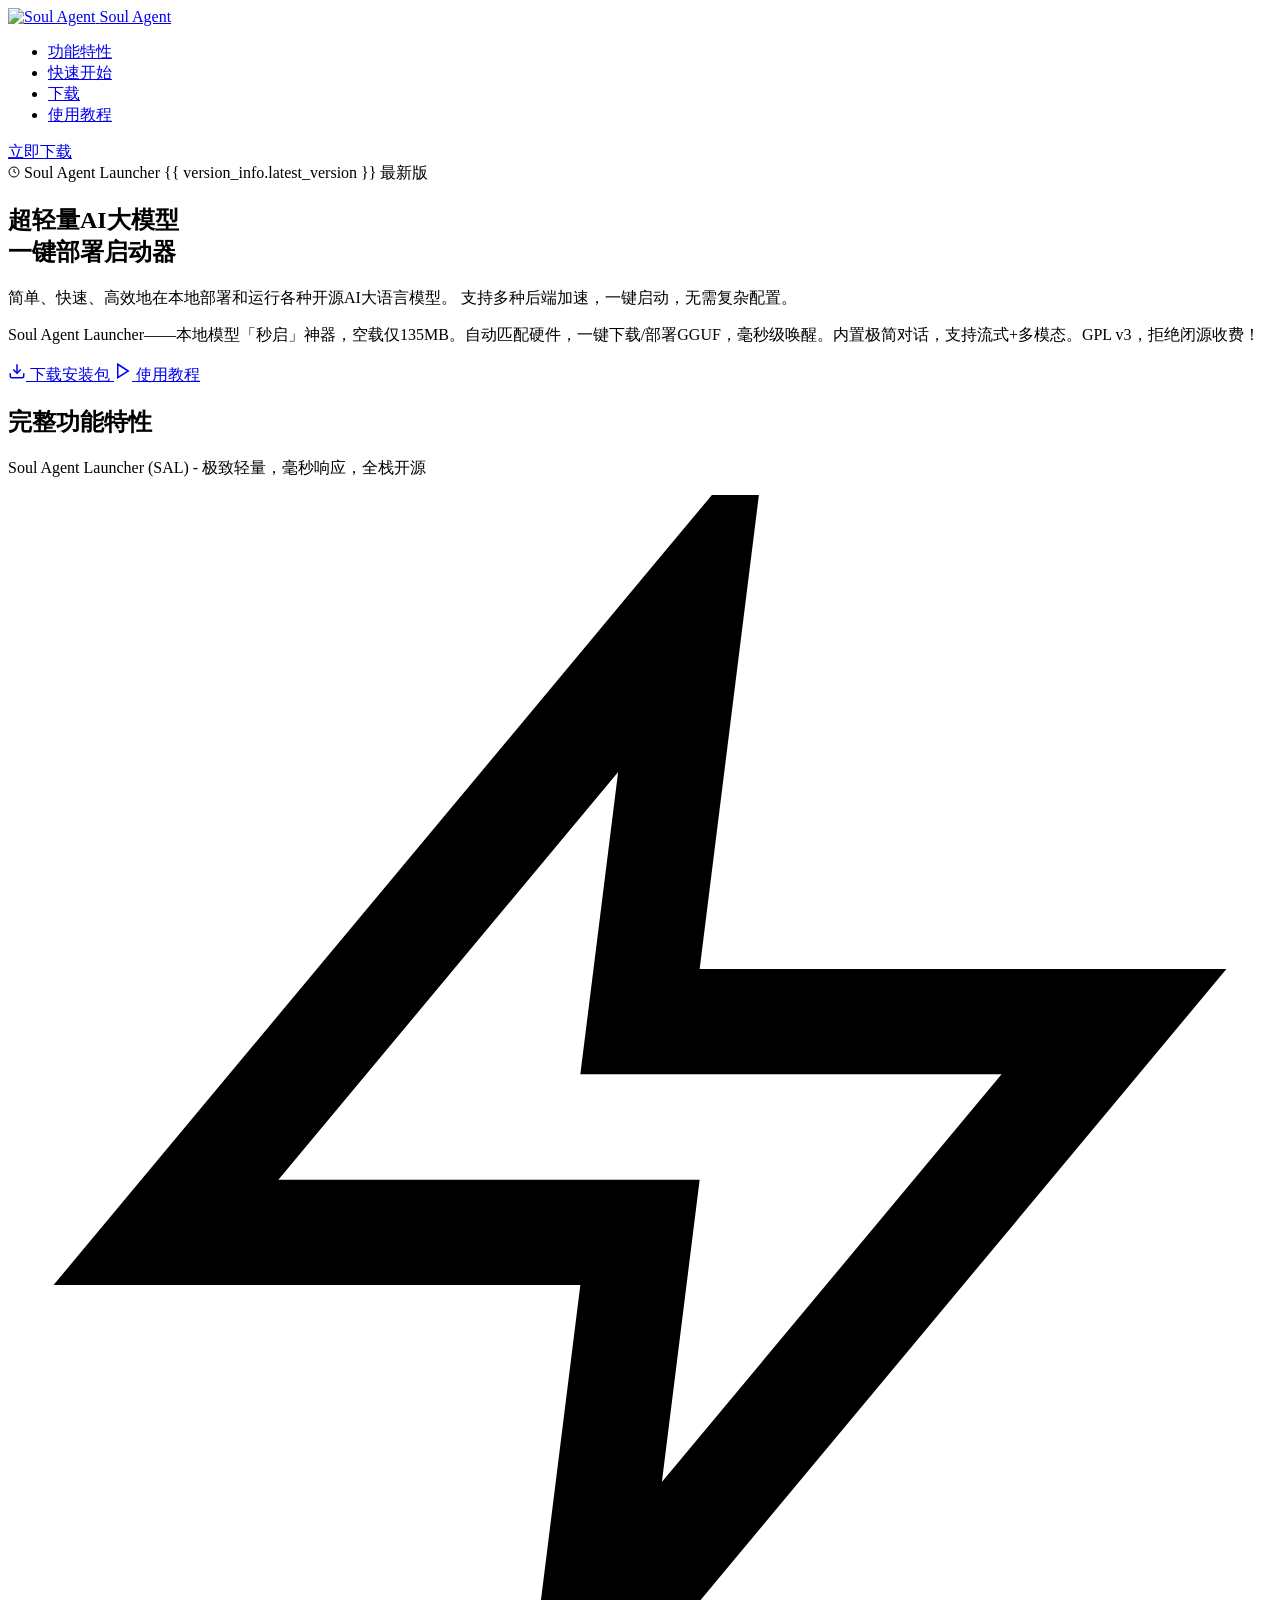
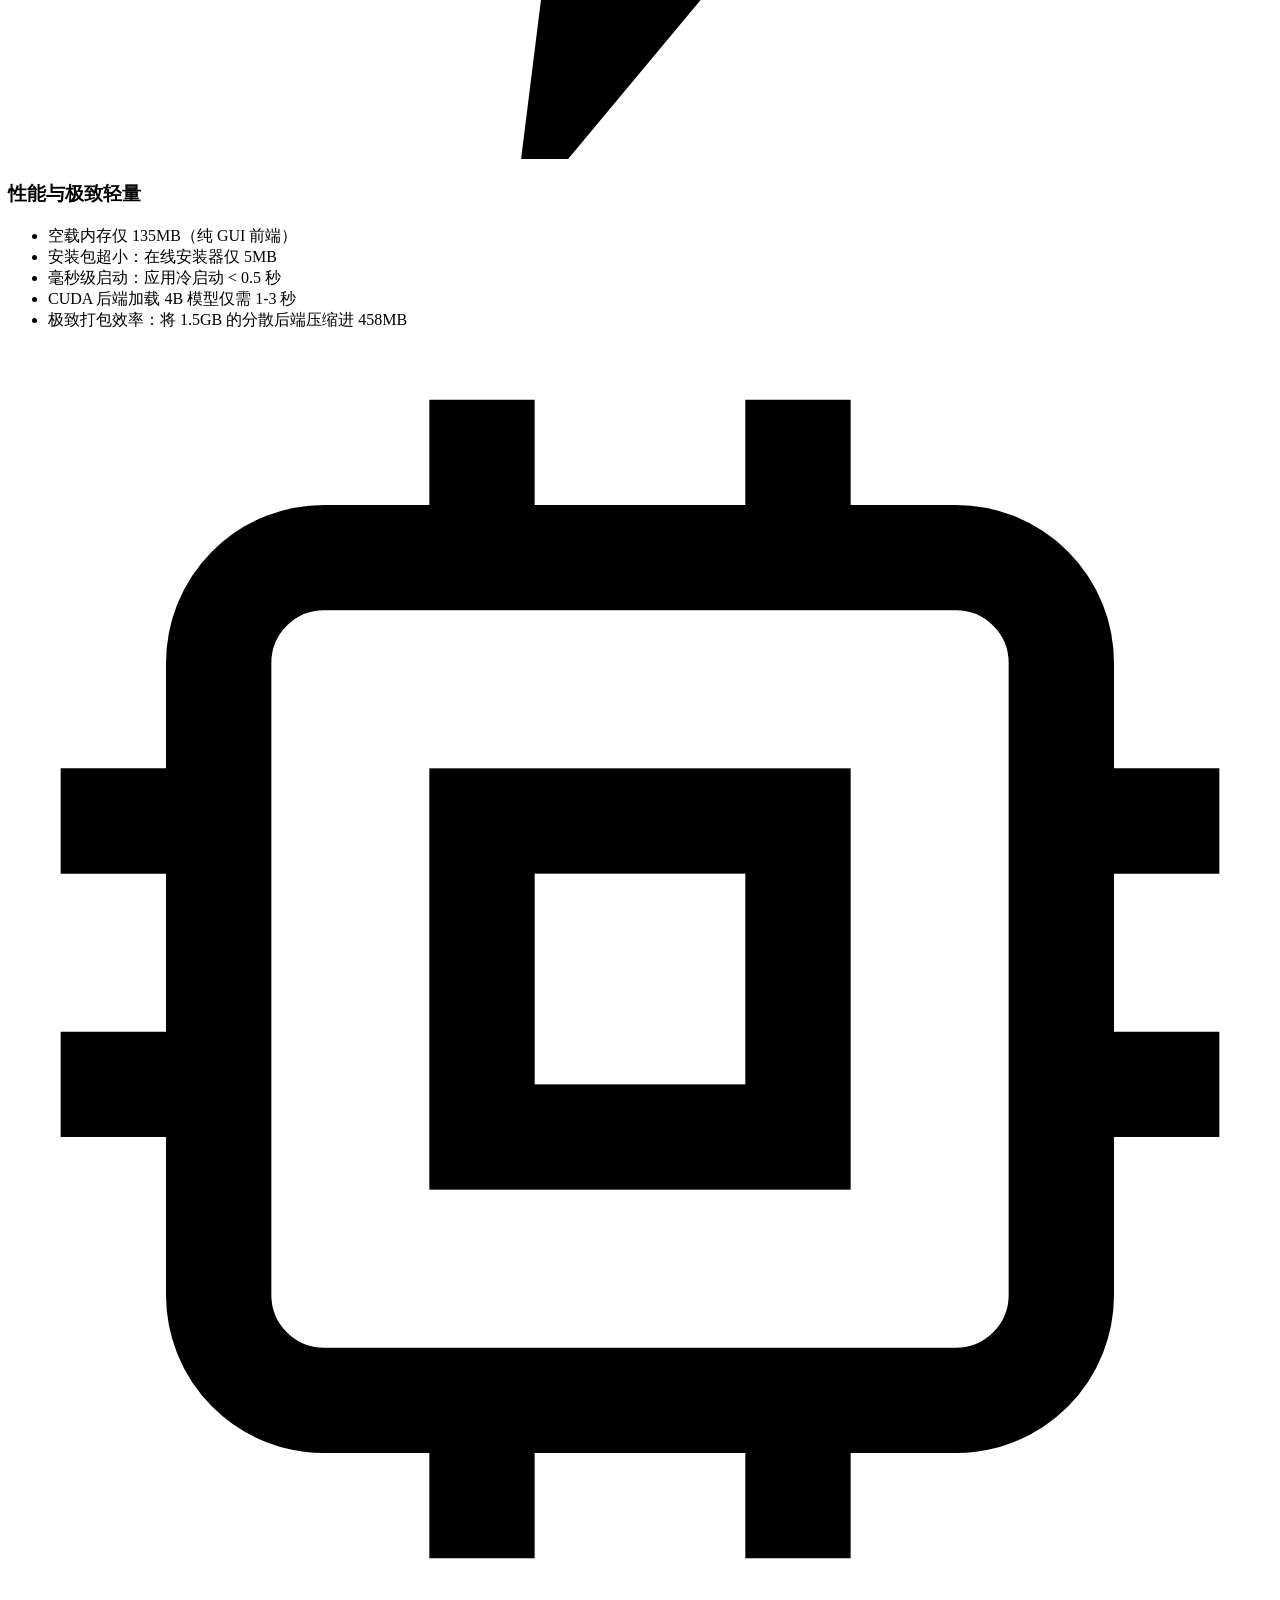
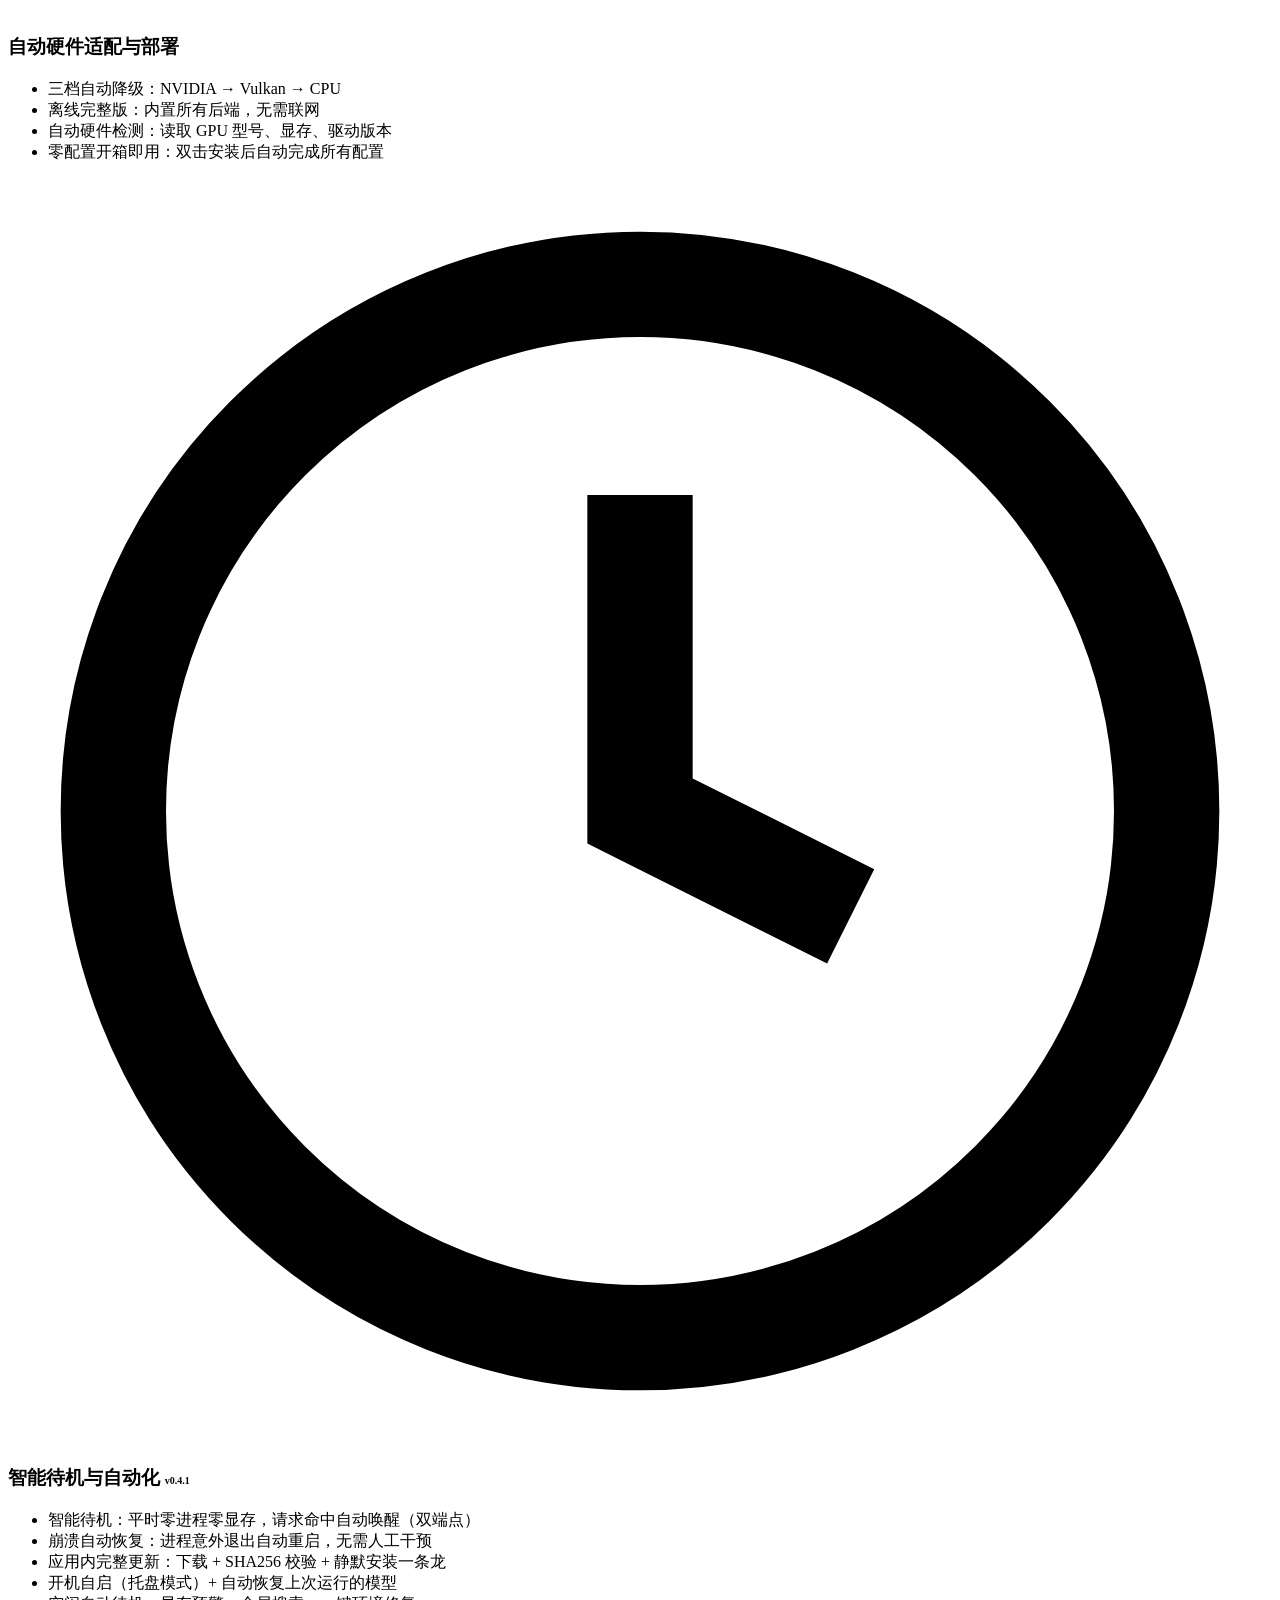
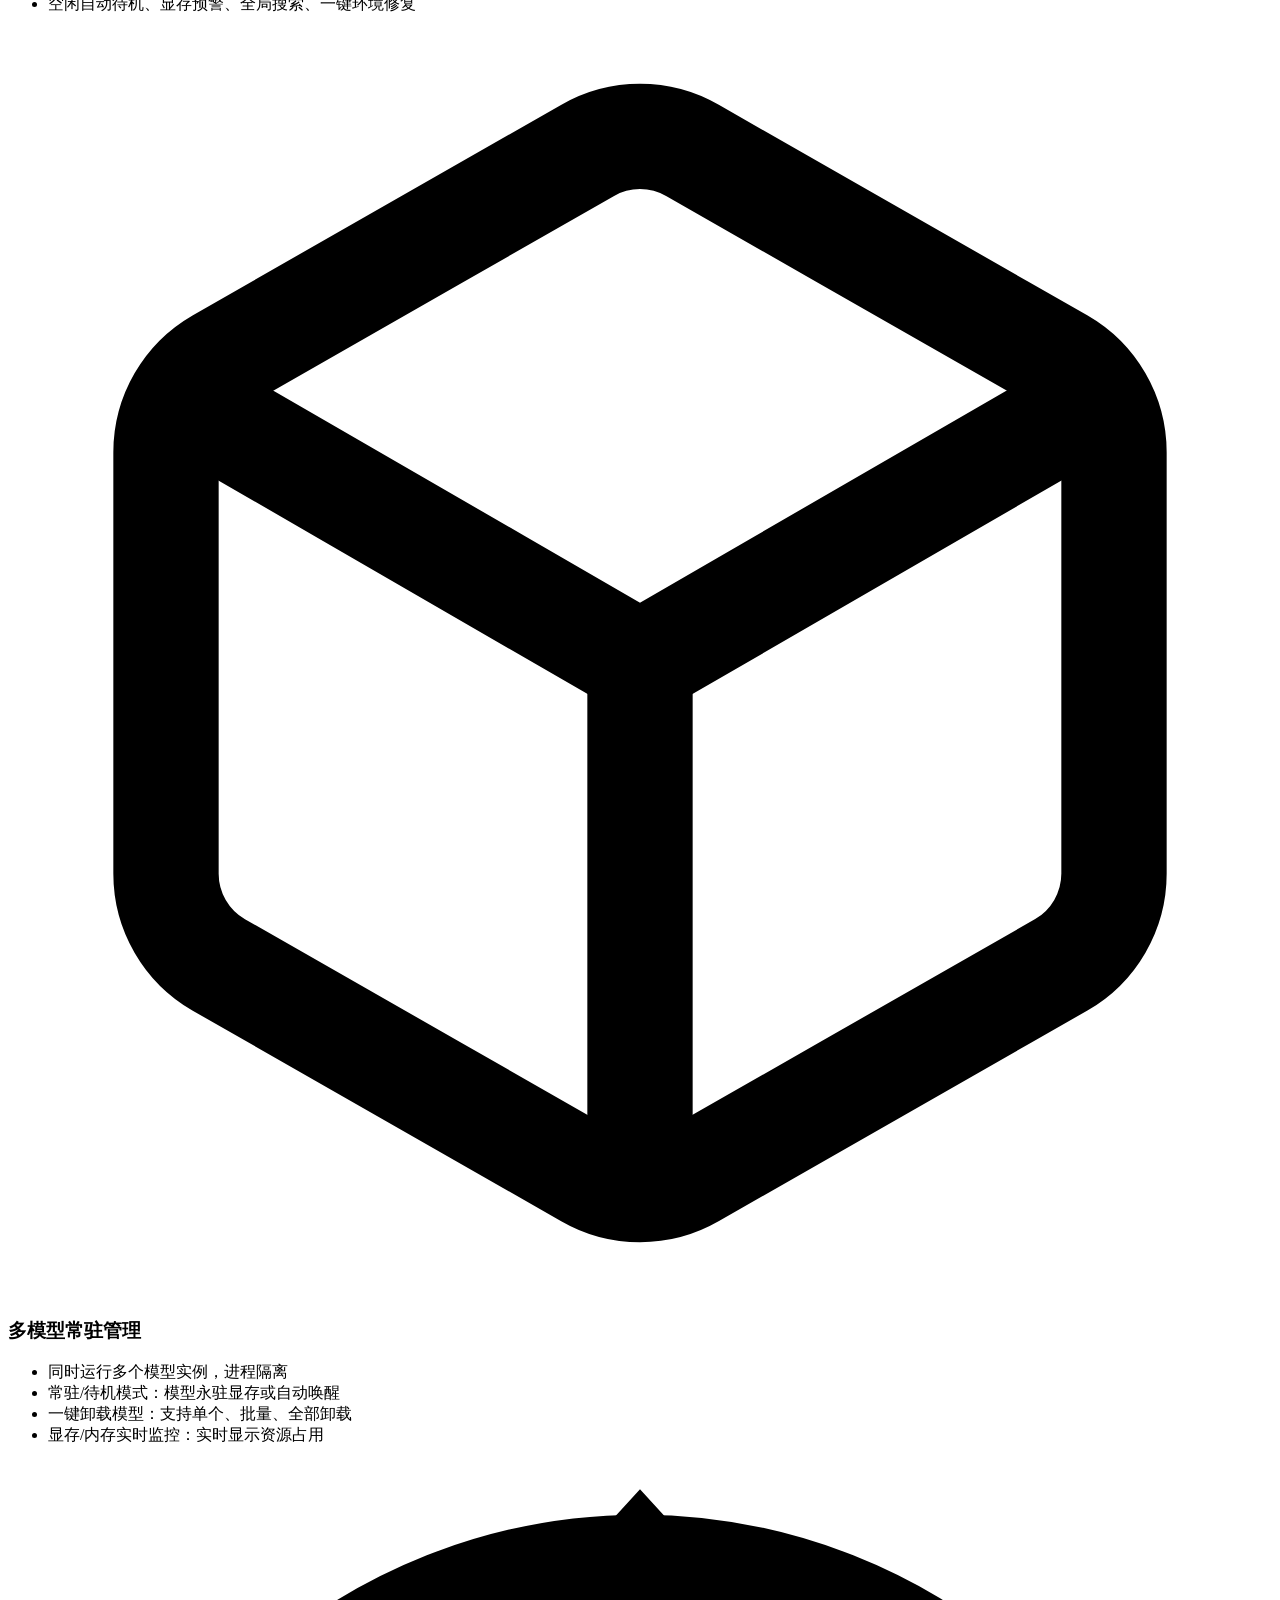
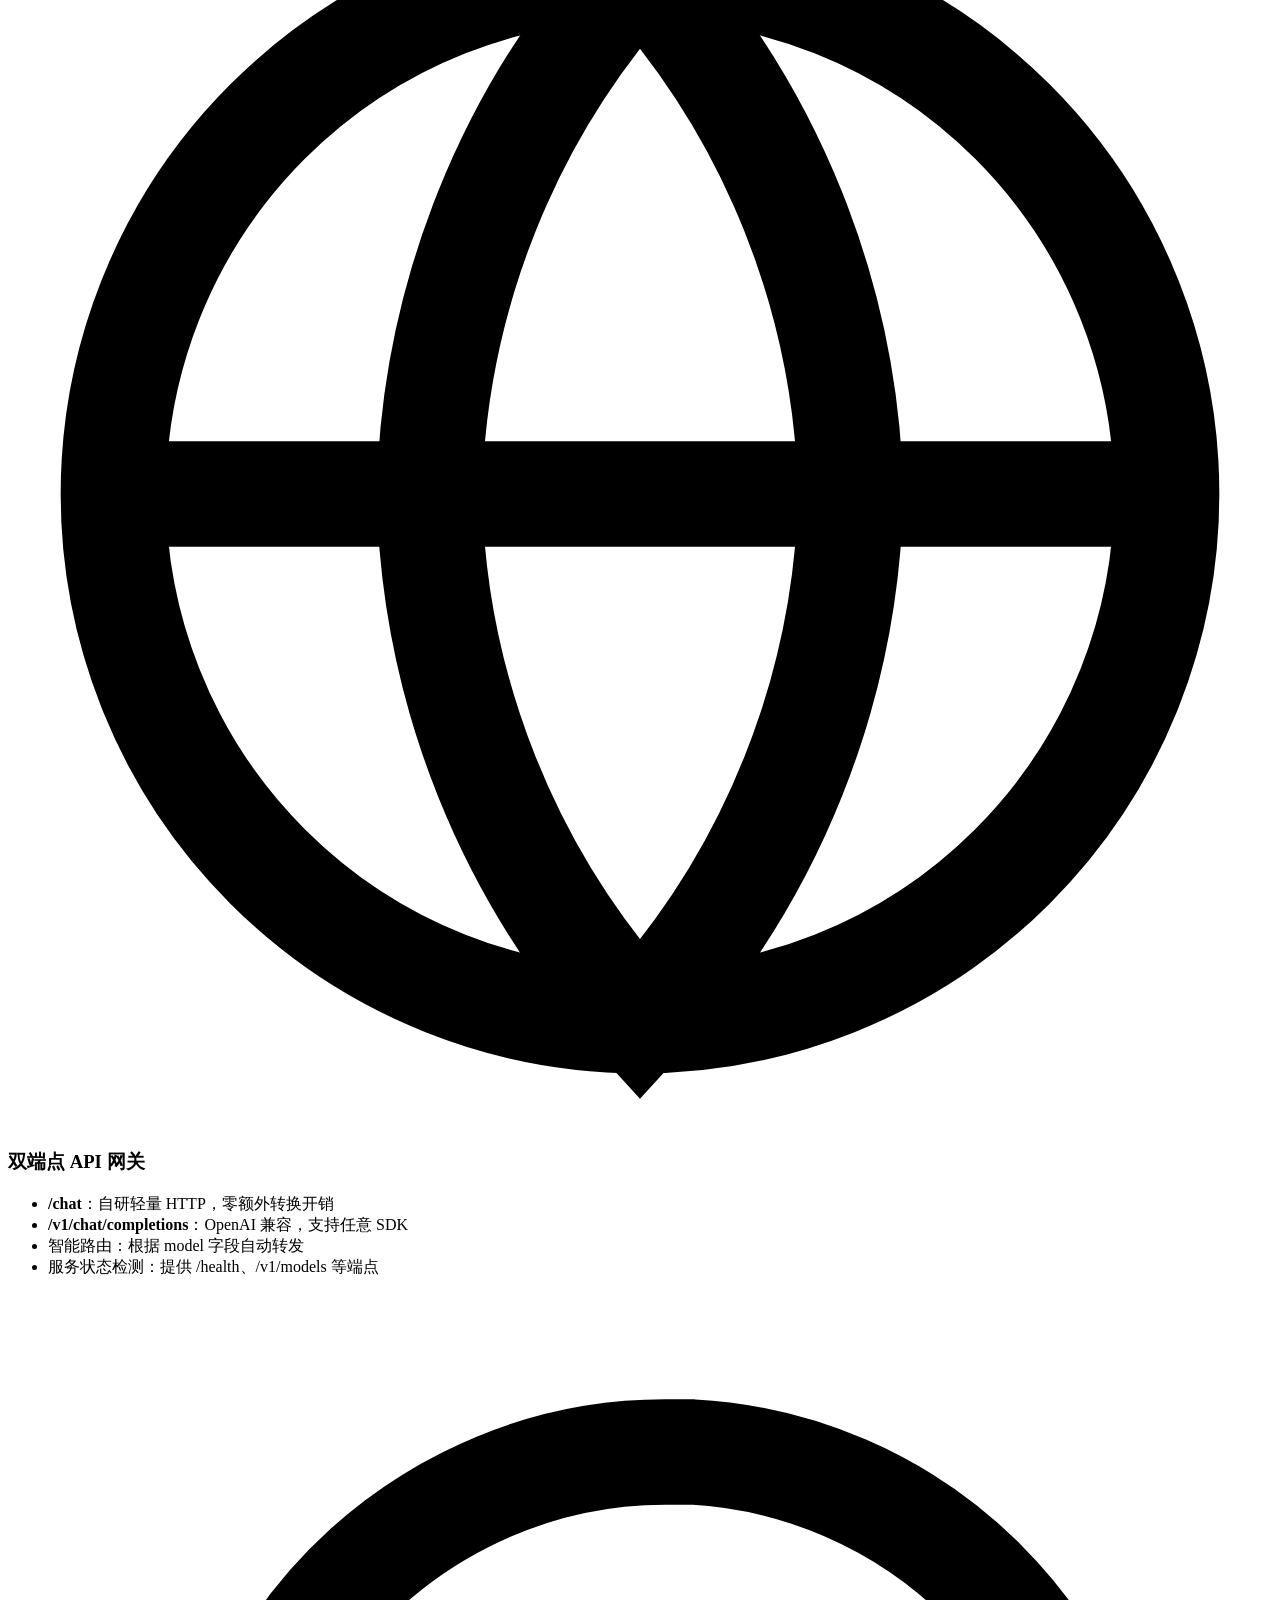
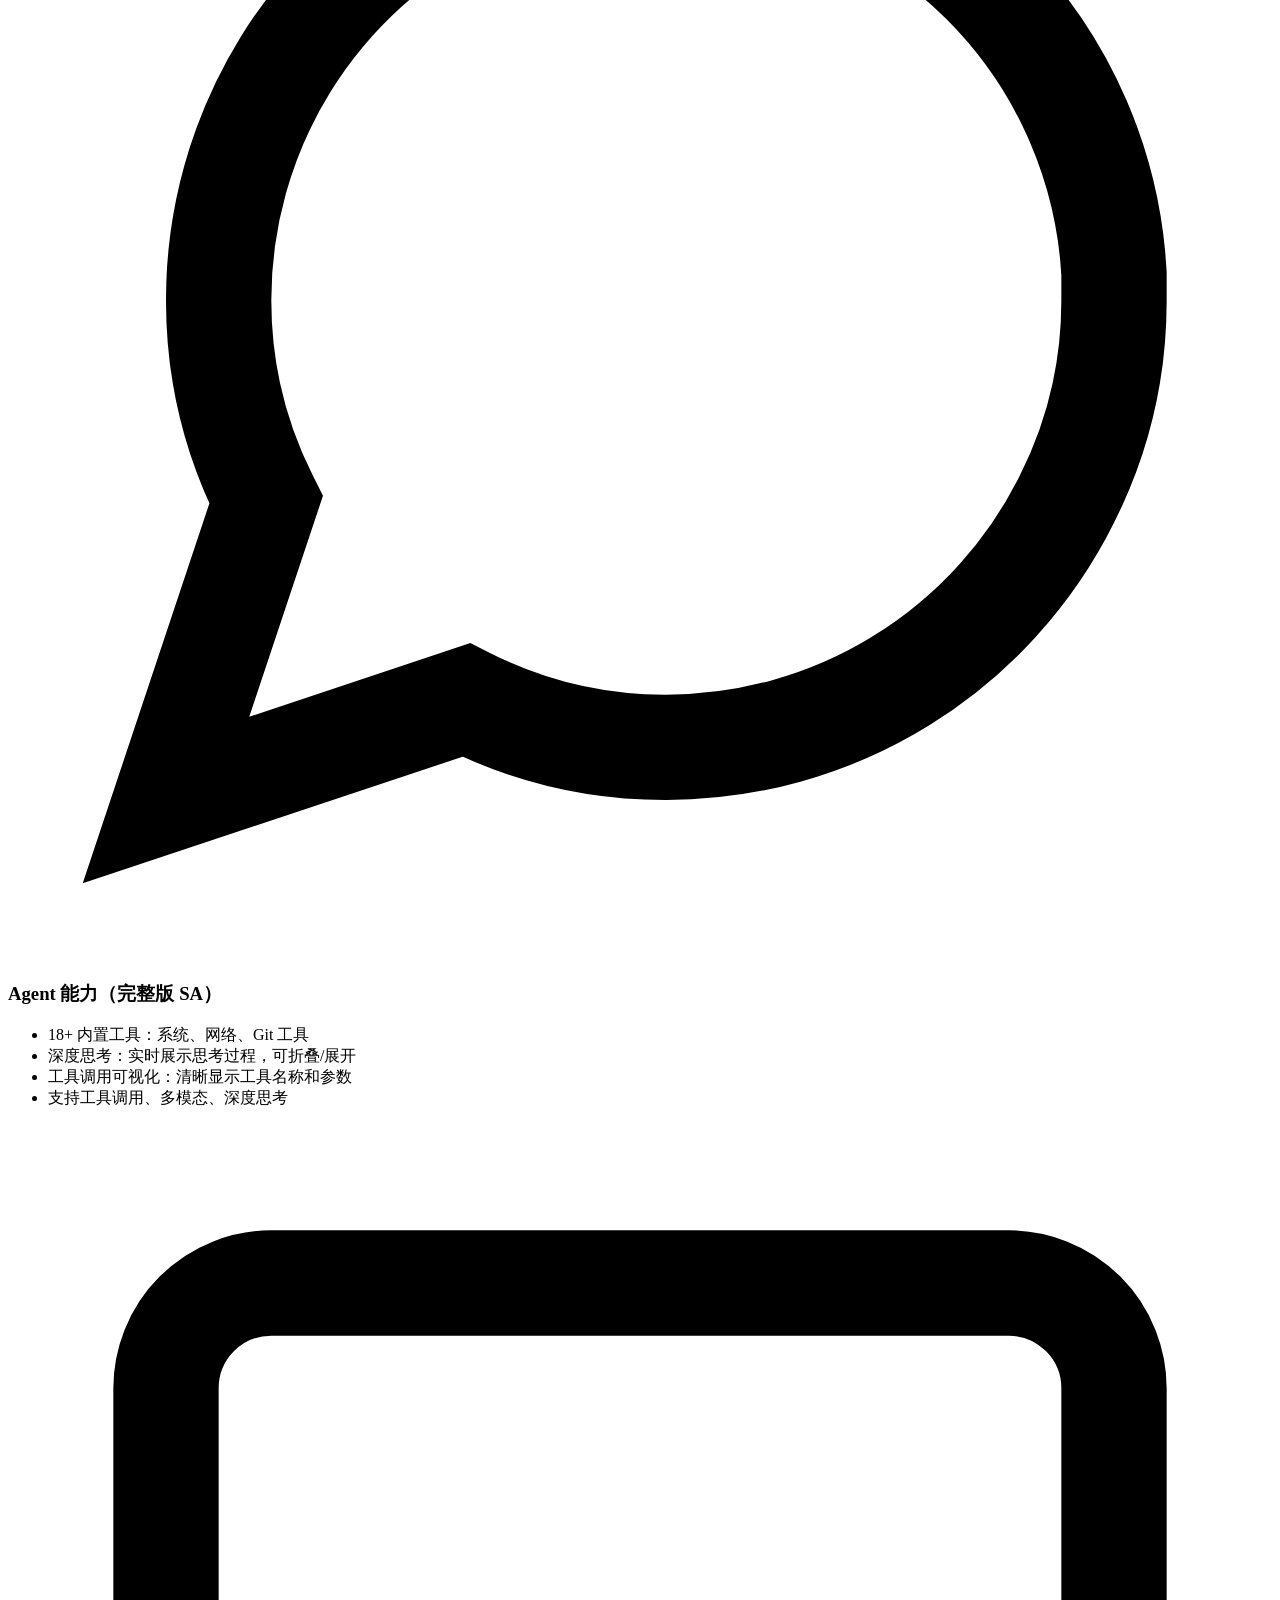
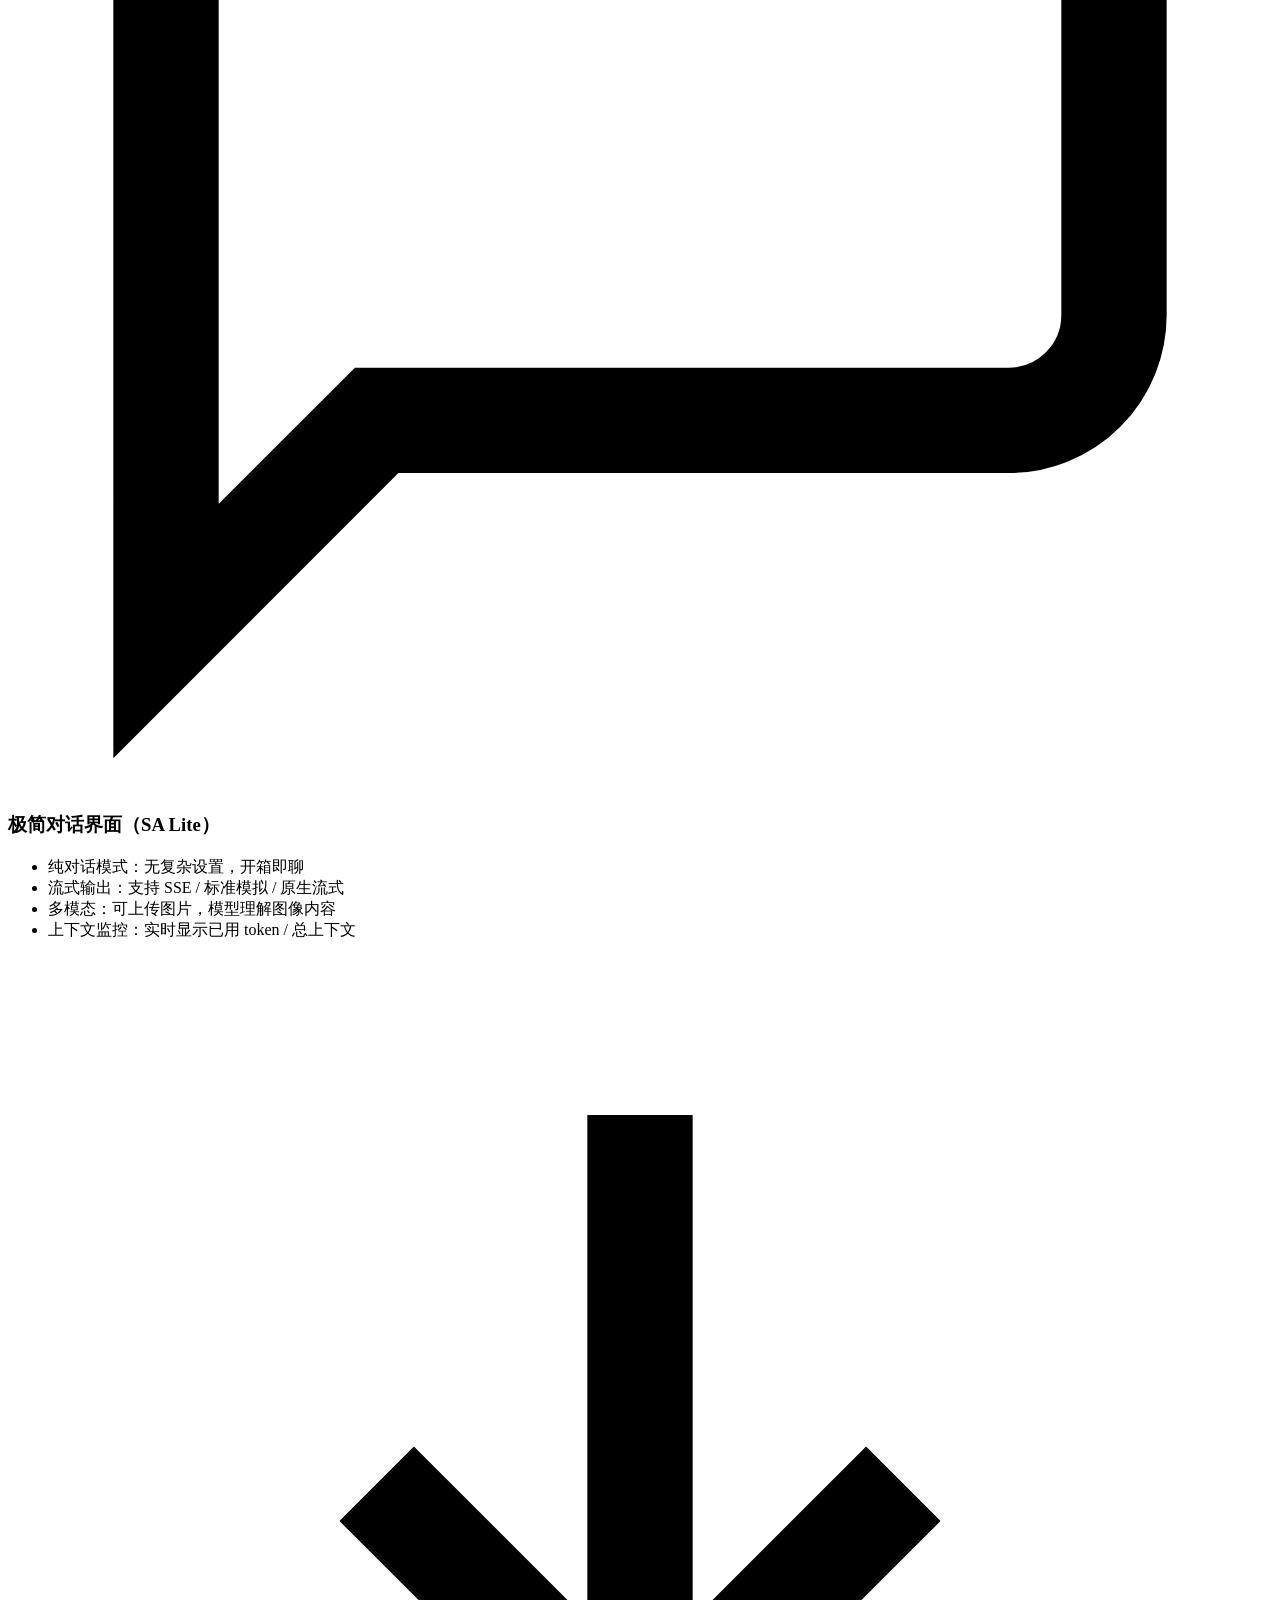
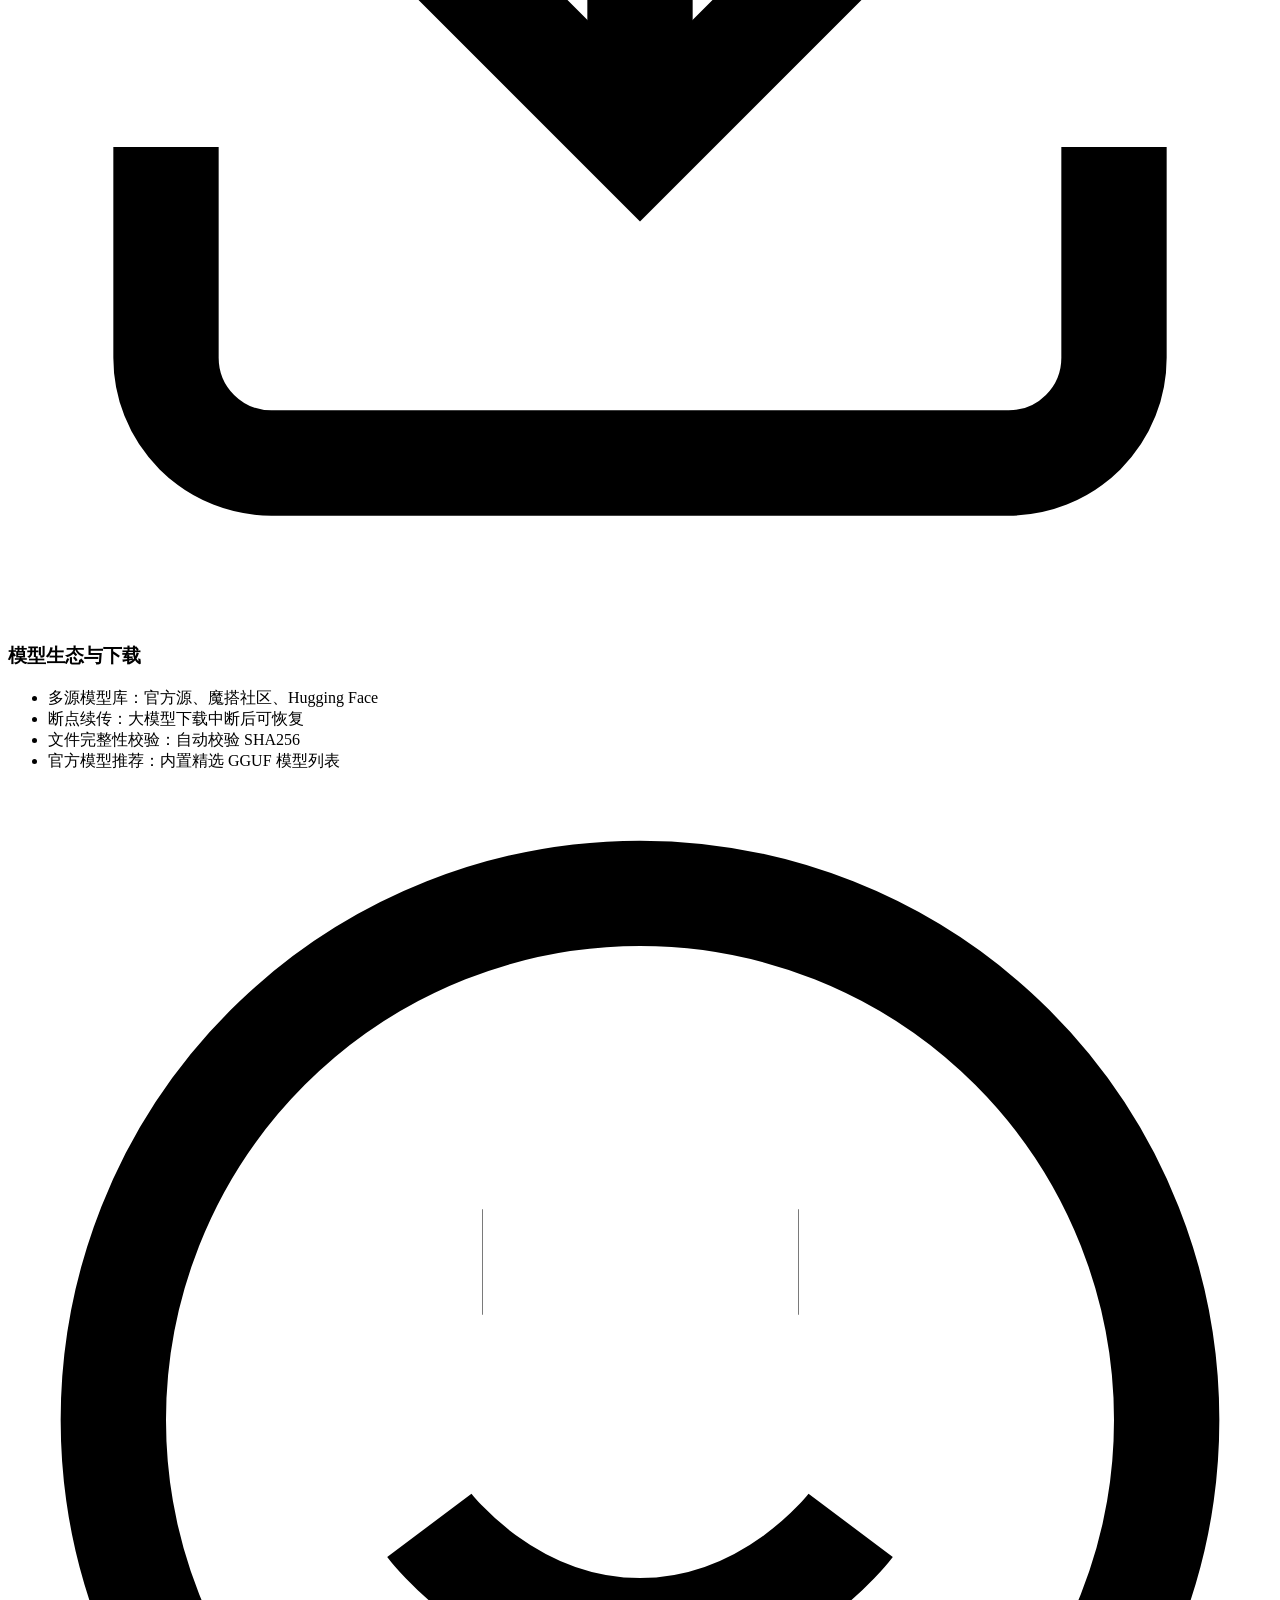
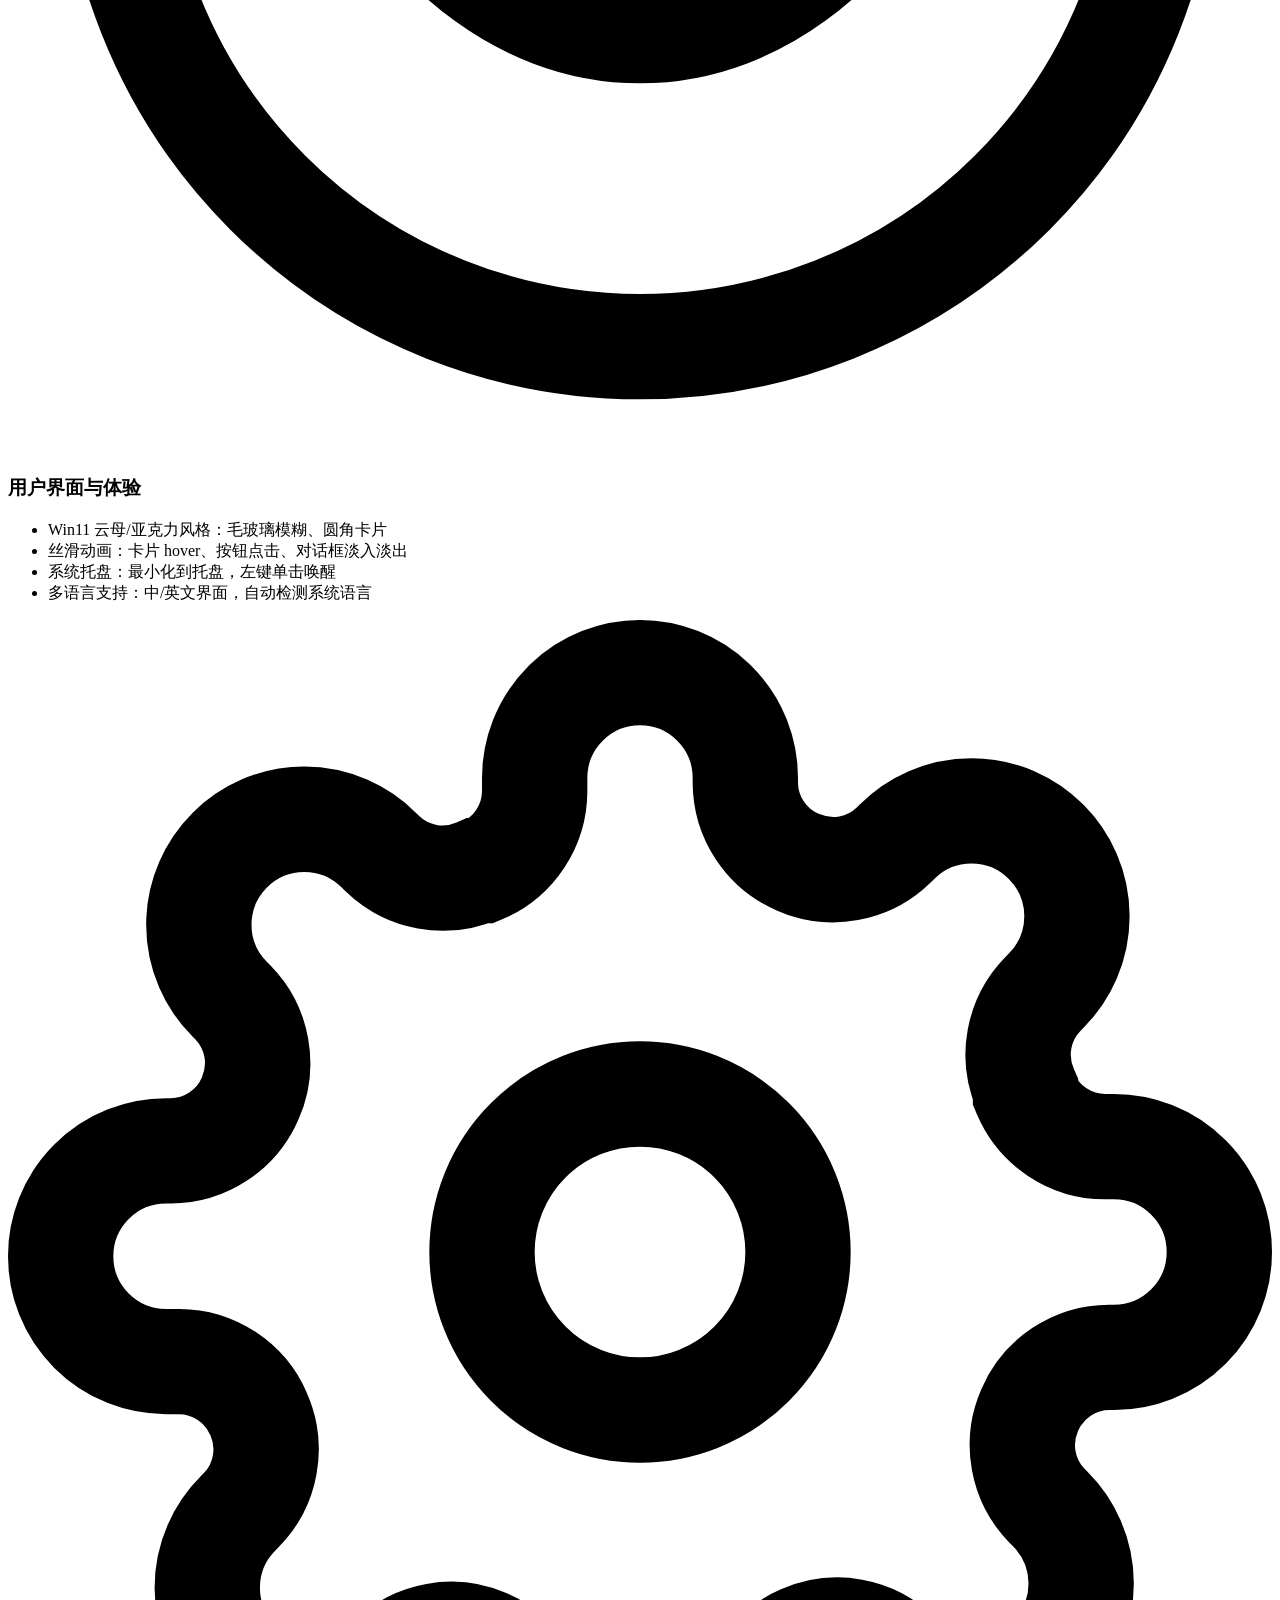
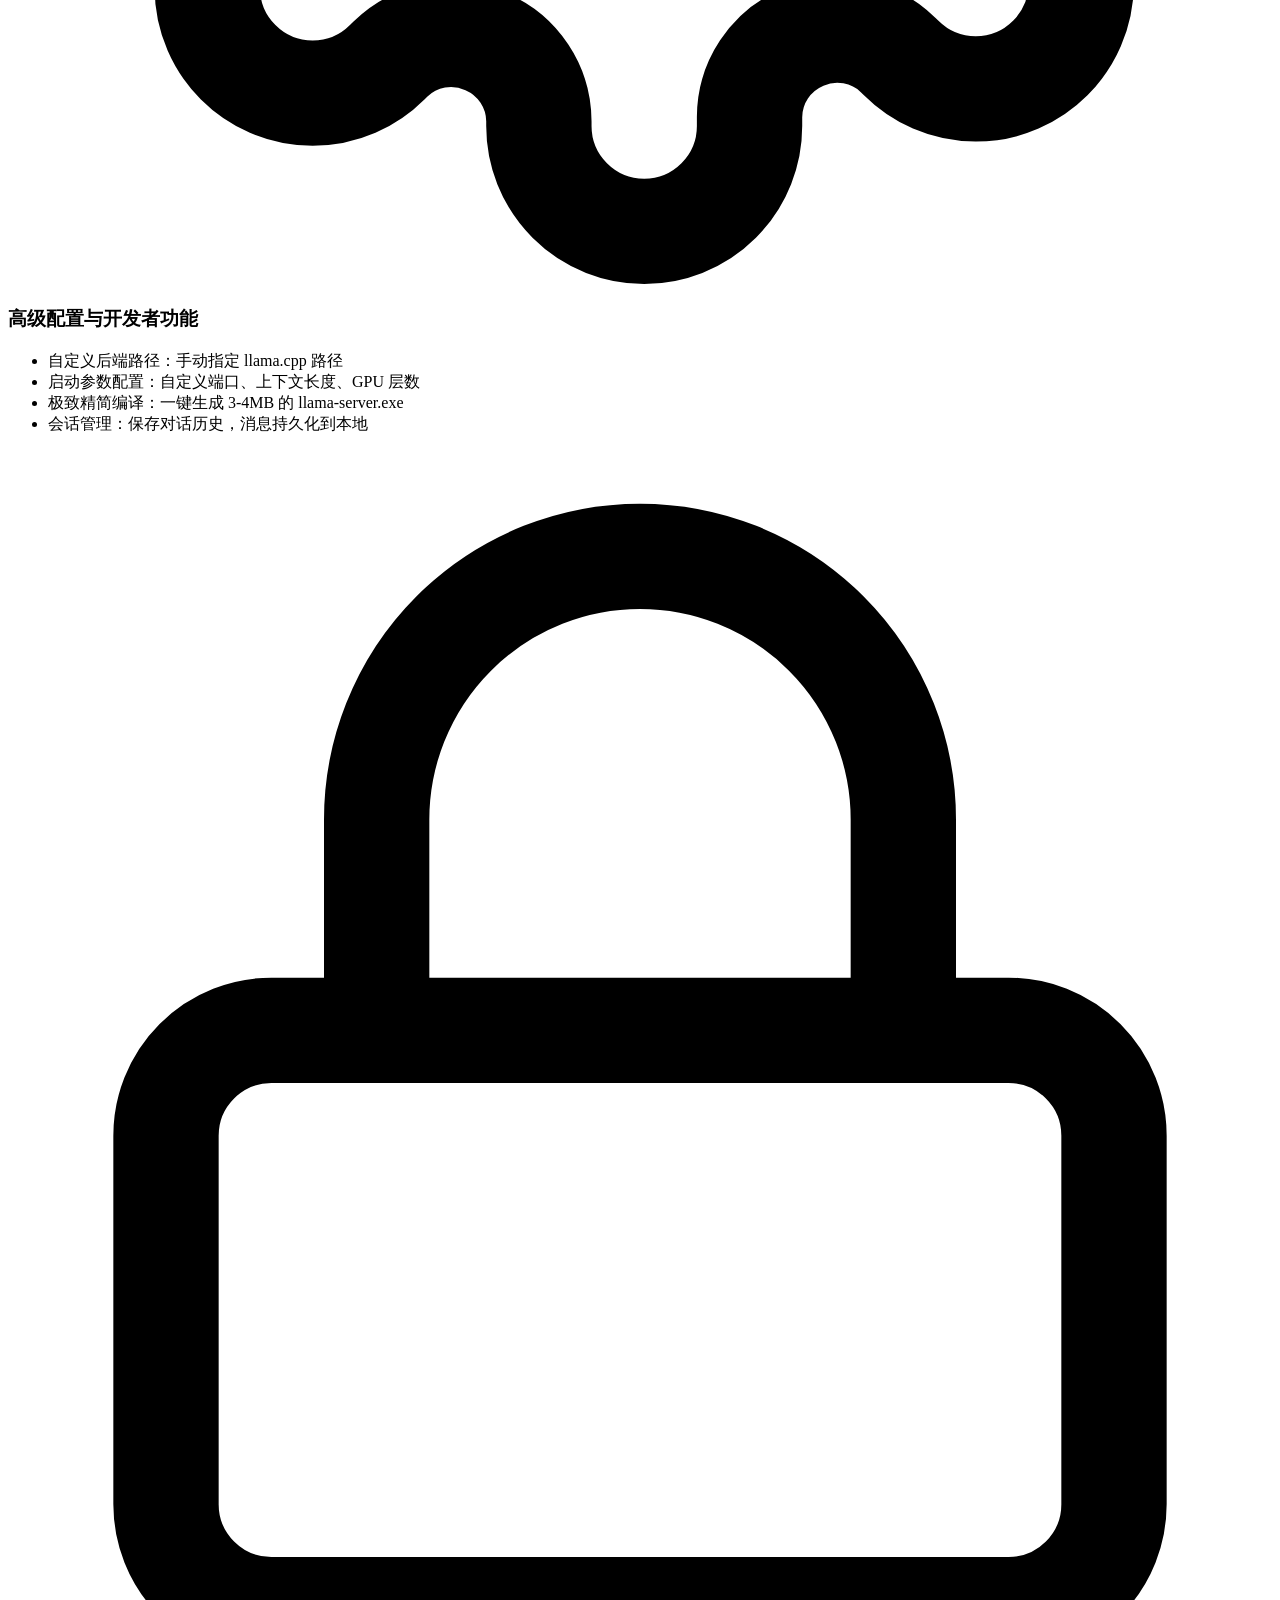
==== commit 1dcda305: "更新WebSite与文档至v0.4.1 - 使用教程.md 升级到 0.4.1：新增智能待机/崩溃恢复/应用内更新/   全局搜索/环境修复/显存预警/开机自启等章节，修正过时的   更新服务器地址与" ====
--- a/WebSite/landing/index.html
+++ b/WebSite/landing/index.html
@@ -115,6 +115,24 @@
                         <li>离线完整版：内置所有后端，无需联网</li>
                         <li>自动硬件检测：读取 GPU 型号、显存、驱动版本</li>
                         <li>零配置开箱即用：双击安装后自动完成所有配置</li>
+                    </ul>
+                </div>
+
+                <!-- 智能待机与自动化 -->
+                <div class="feature-card scroll-animate">
+                    <div class="feature-icon">
+                        <svg viewBox="0 0 24 24" fill="none" stroke="currentColor" stroke-width="2">
+                            <circle cx="12" cy="12" r="10"/>
+                            <polyline points="12 6 12 12 16 14"/>
+                        </svg>
+                    </div>
+                    <h3>智能待机与自动化 <span class="recommend-badge" style="font-size:10px;">v0.4.1</span></h3>
+                    <ul>
+                        <li>智能待机：平时零进程零显存，请求命中自动唤醒（双端点）</li>
+                        <li>崩溃自动恢复：进程意外退出自动重启，无需人工干预</li>
+                        <li>应用内完整更新：下载 + SHA256 校验 + 静默安装一条龙</li>
+                        <li>开机自启（托盘模式）+ 自动恢复上次运行的模型</li>
+                        <li>空闲自动待机、显存预警、全局搜索、一键环境修复</li>
                     </ul>
                 </div>
 
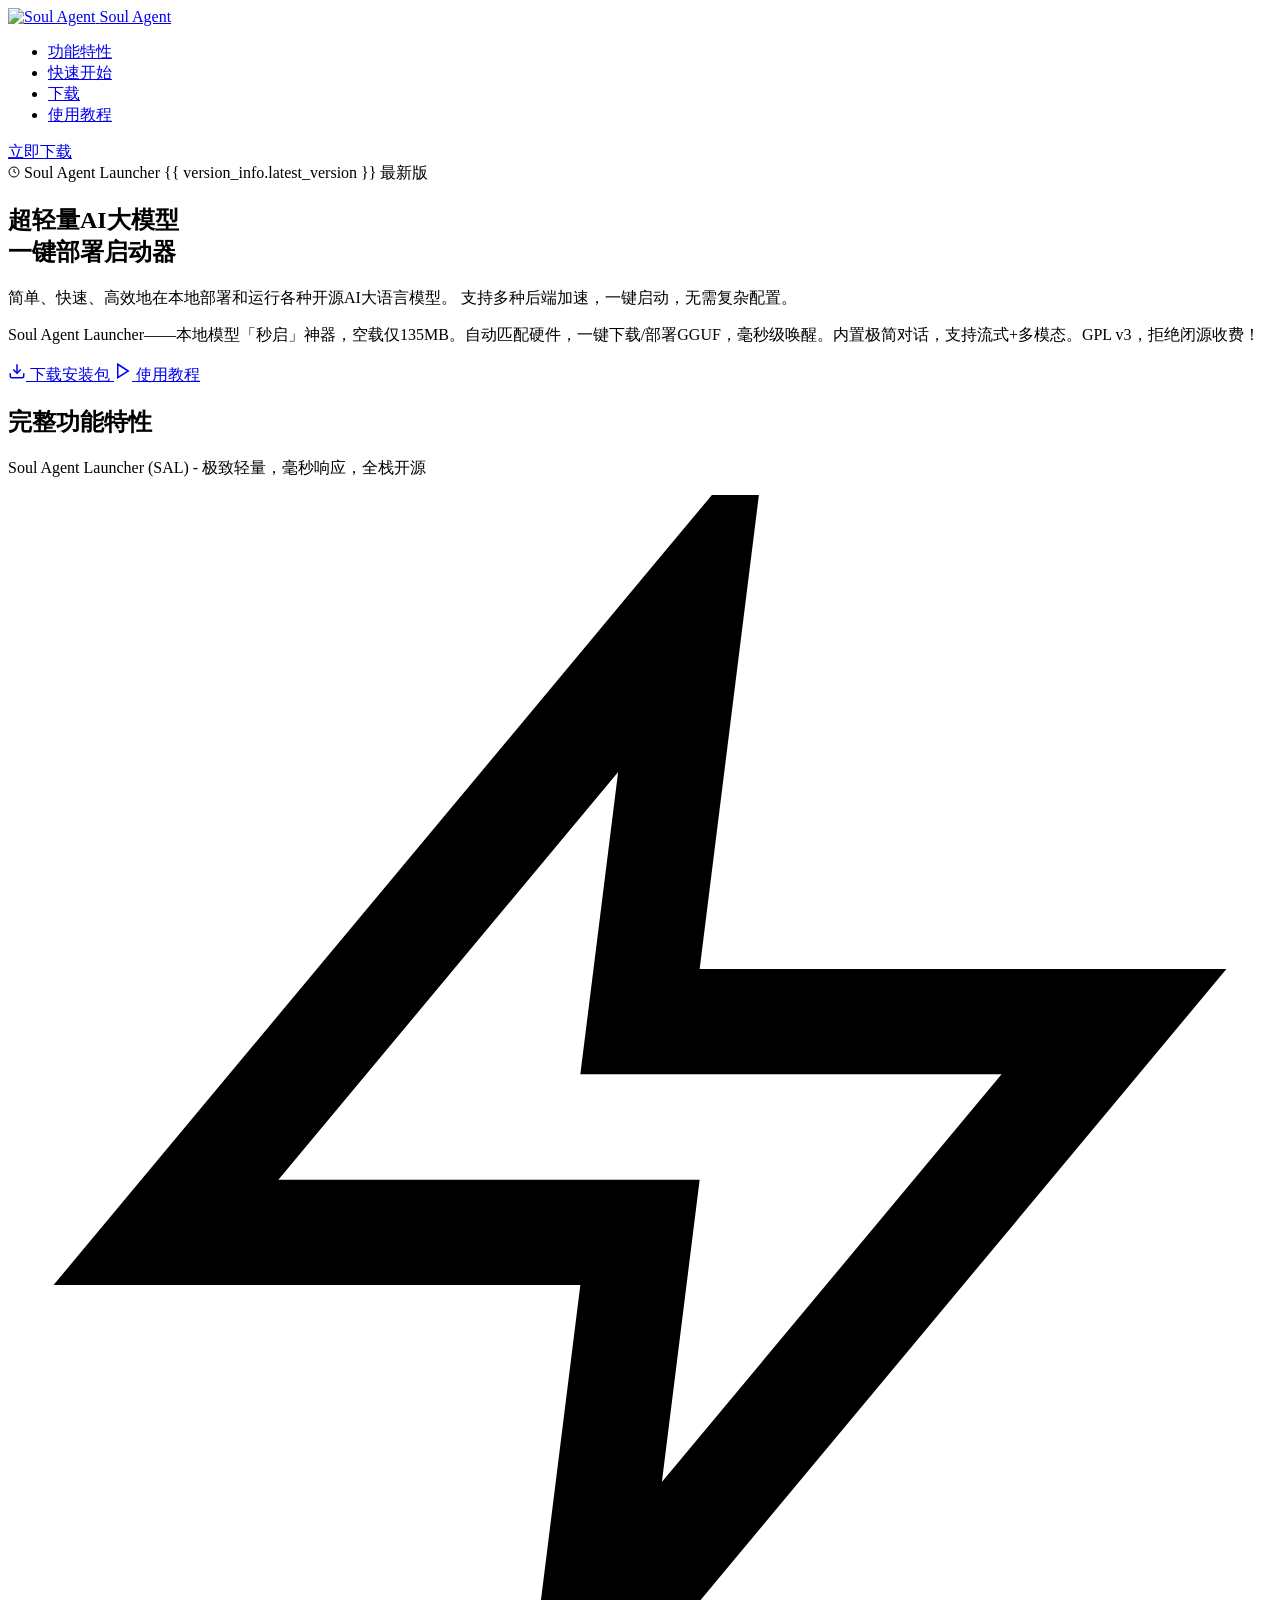
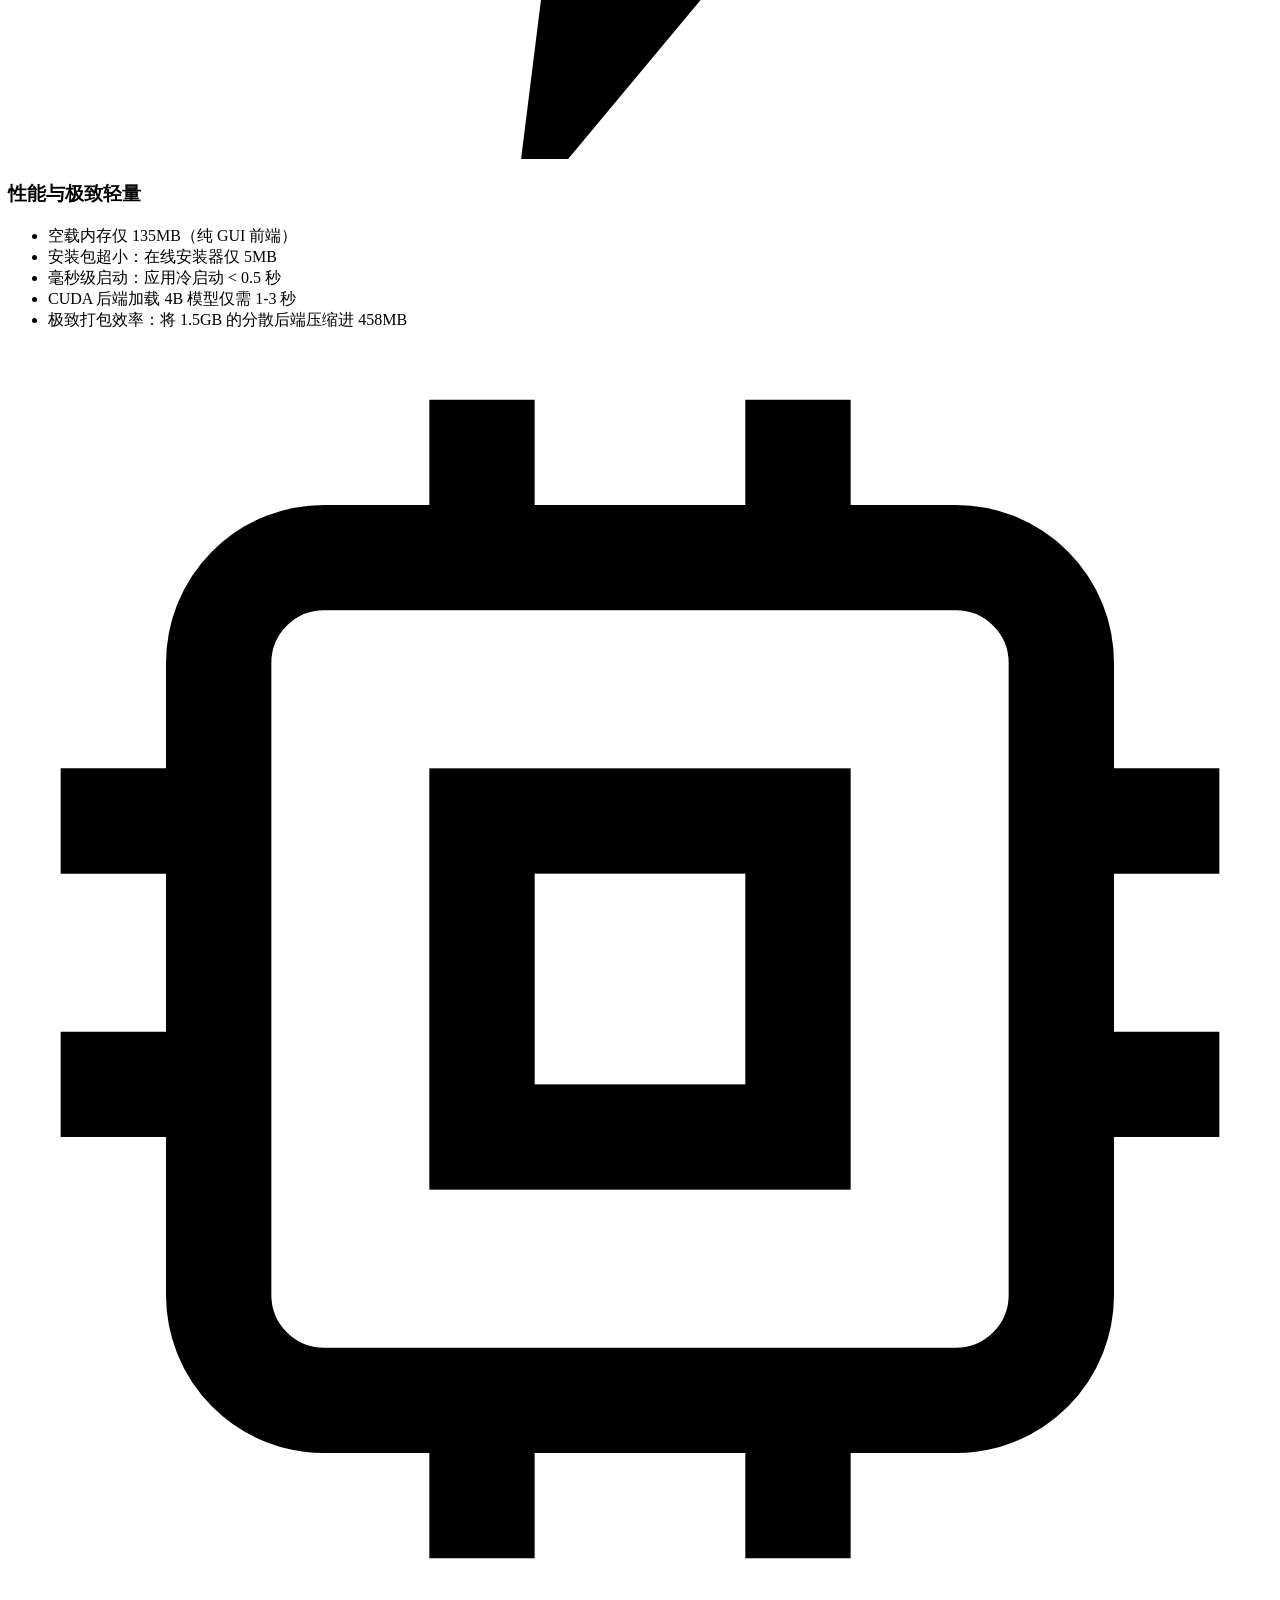
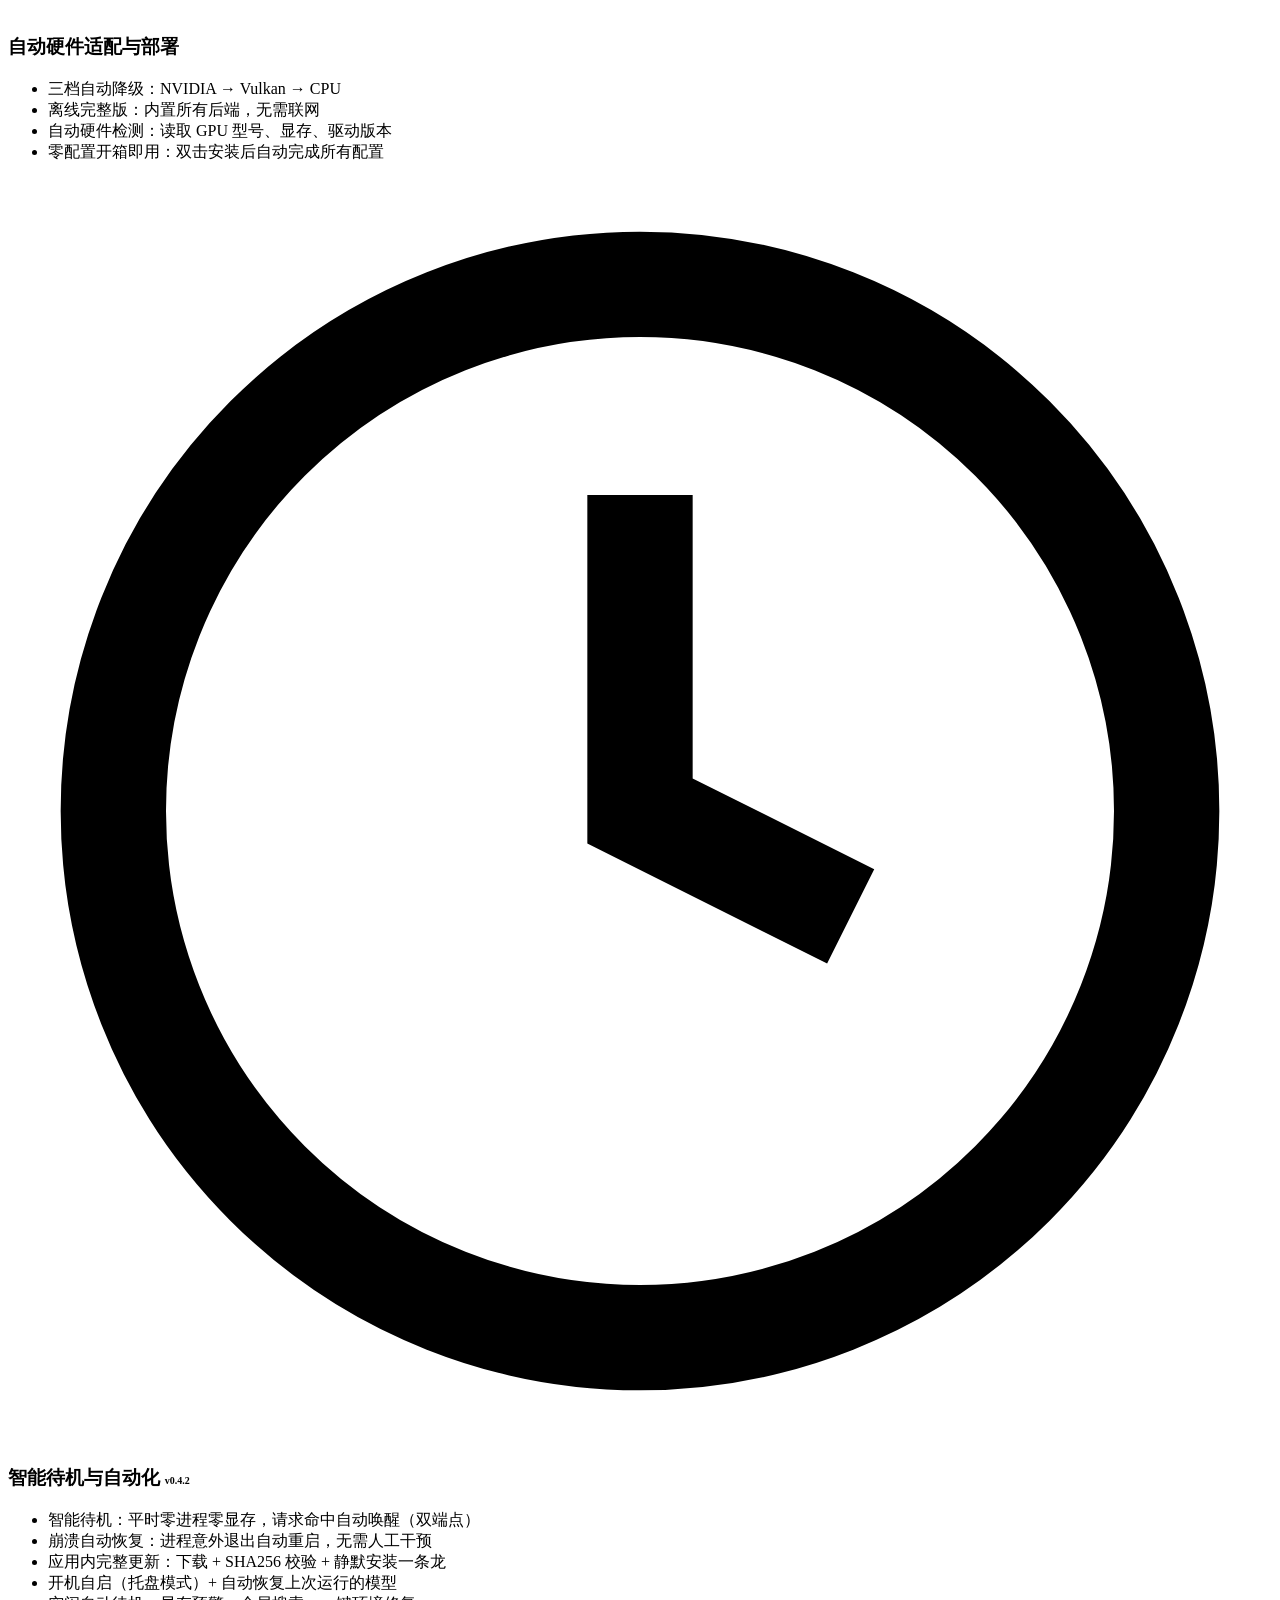
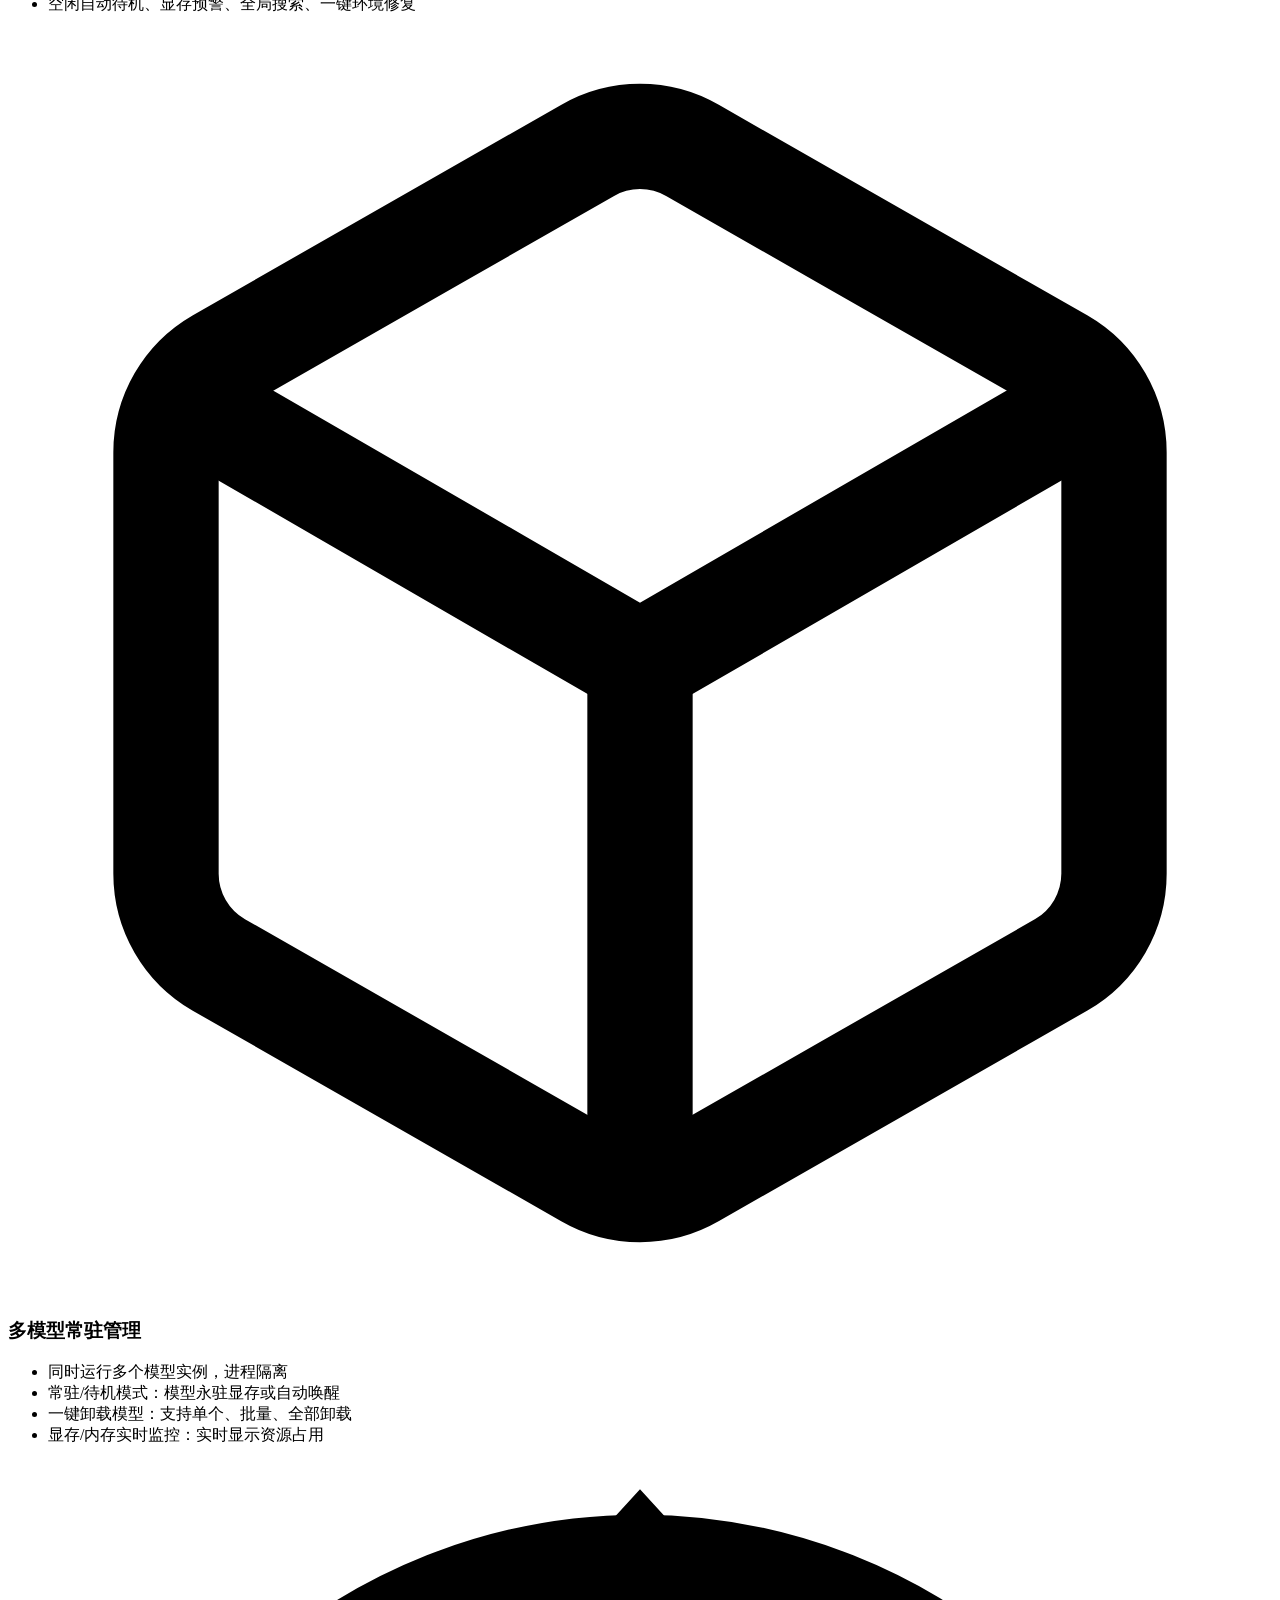
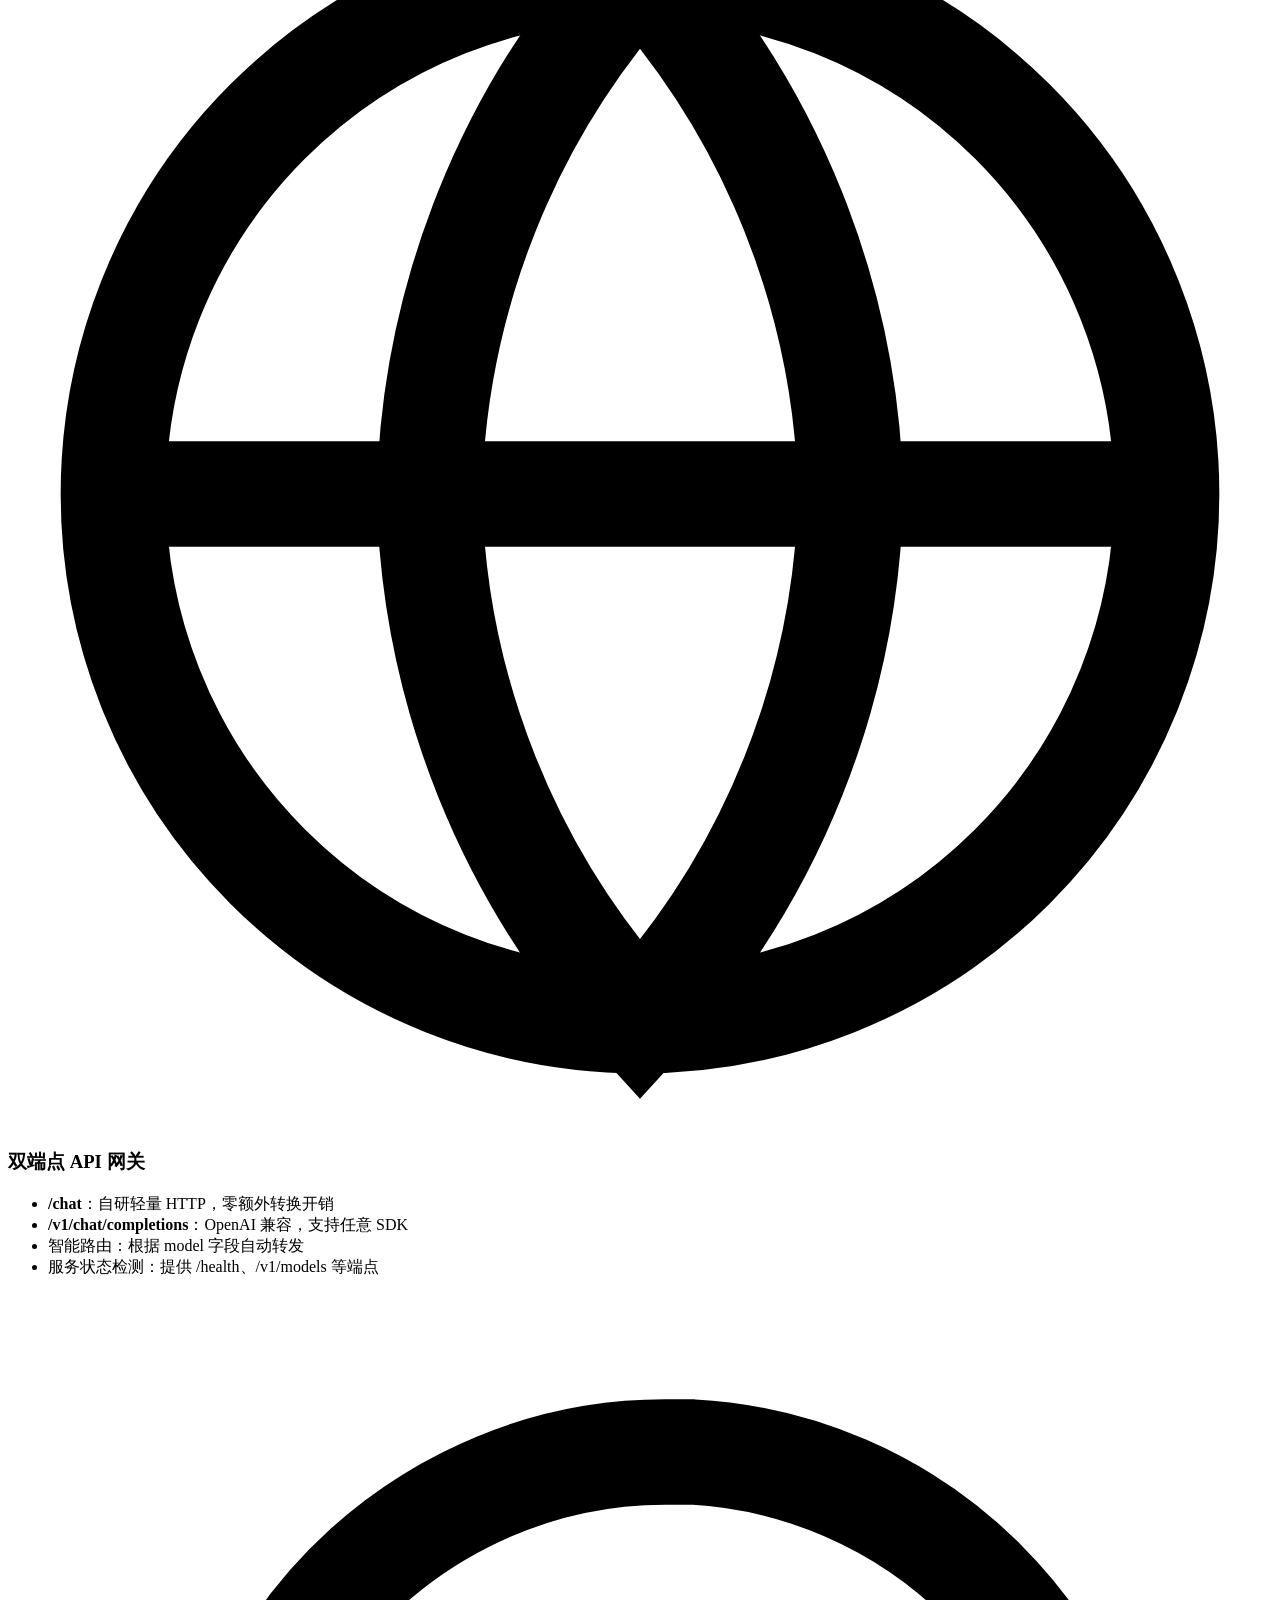
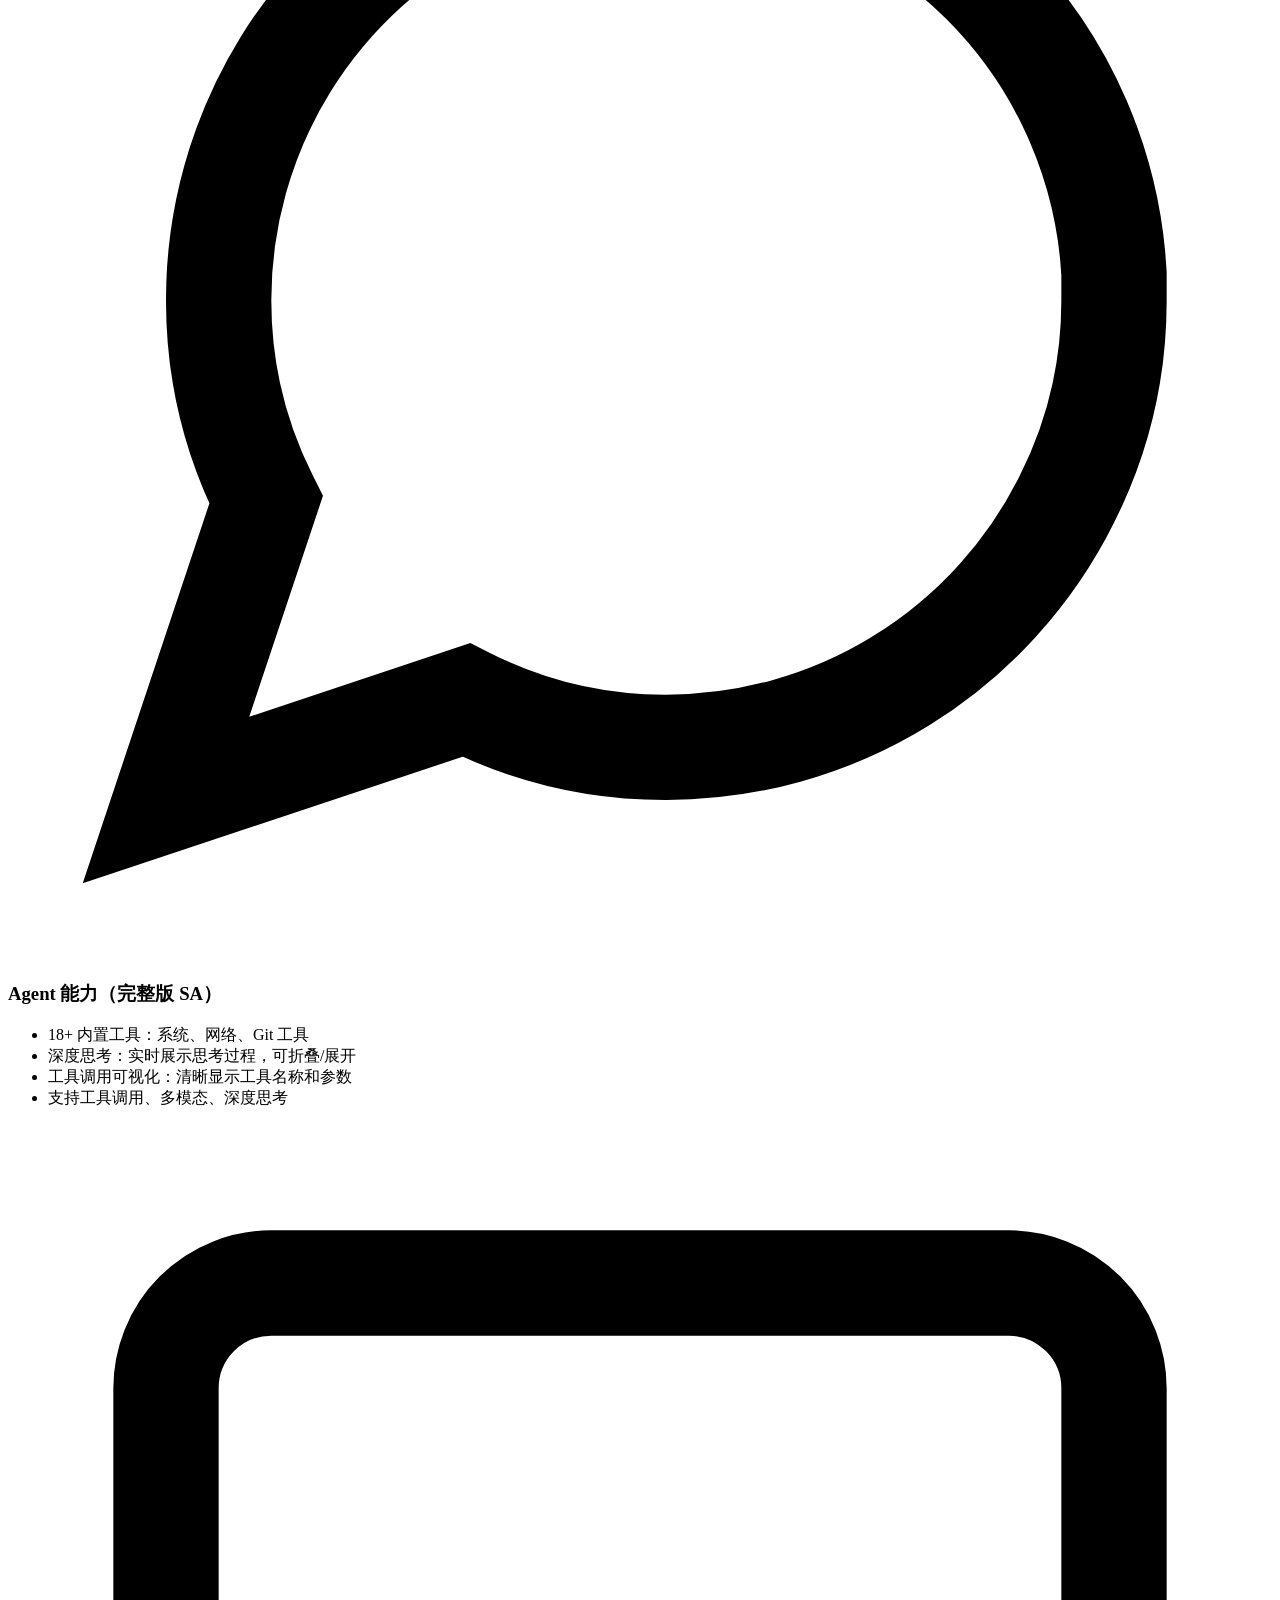
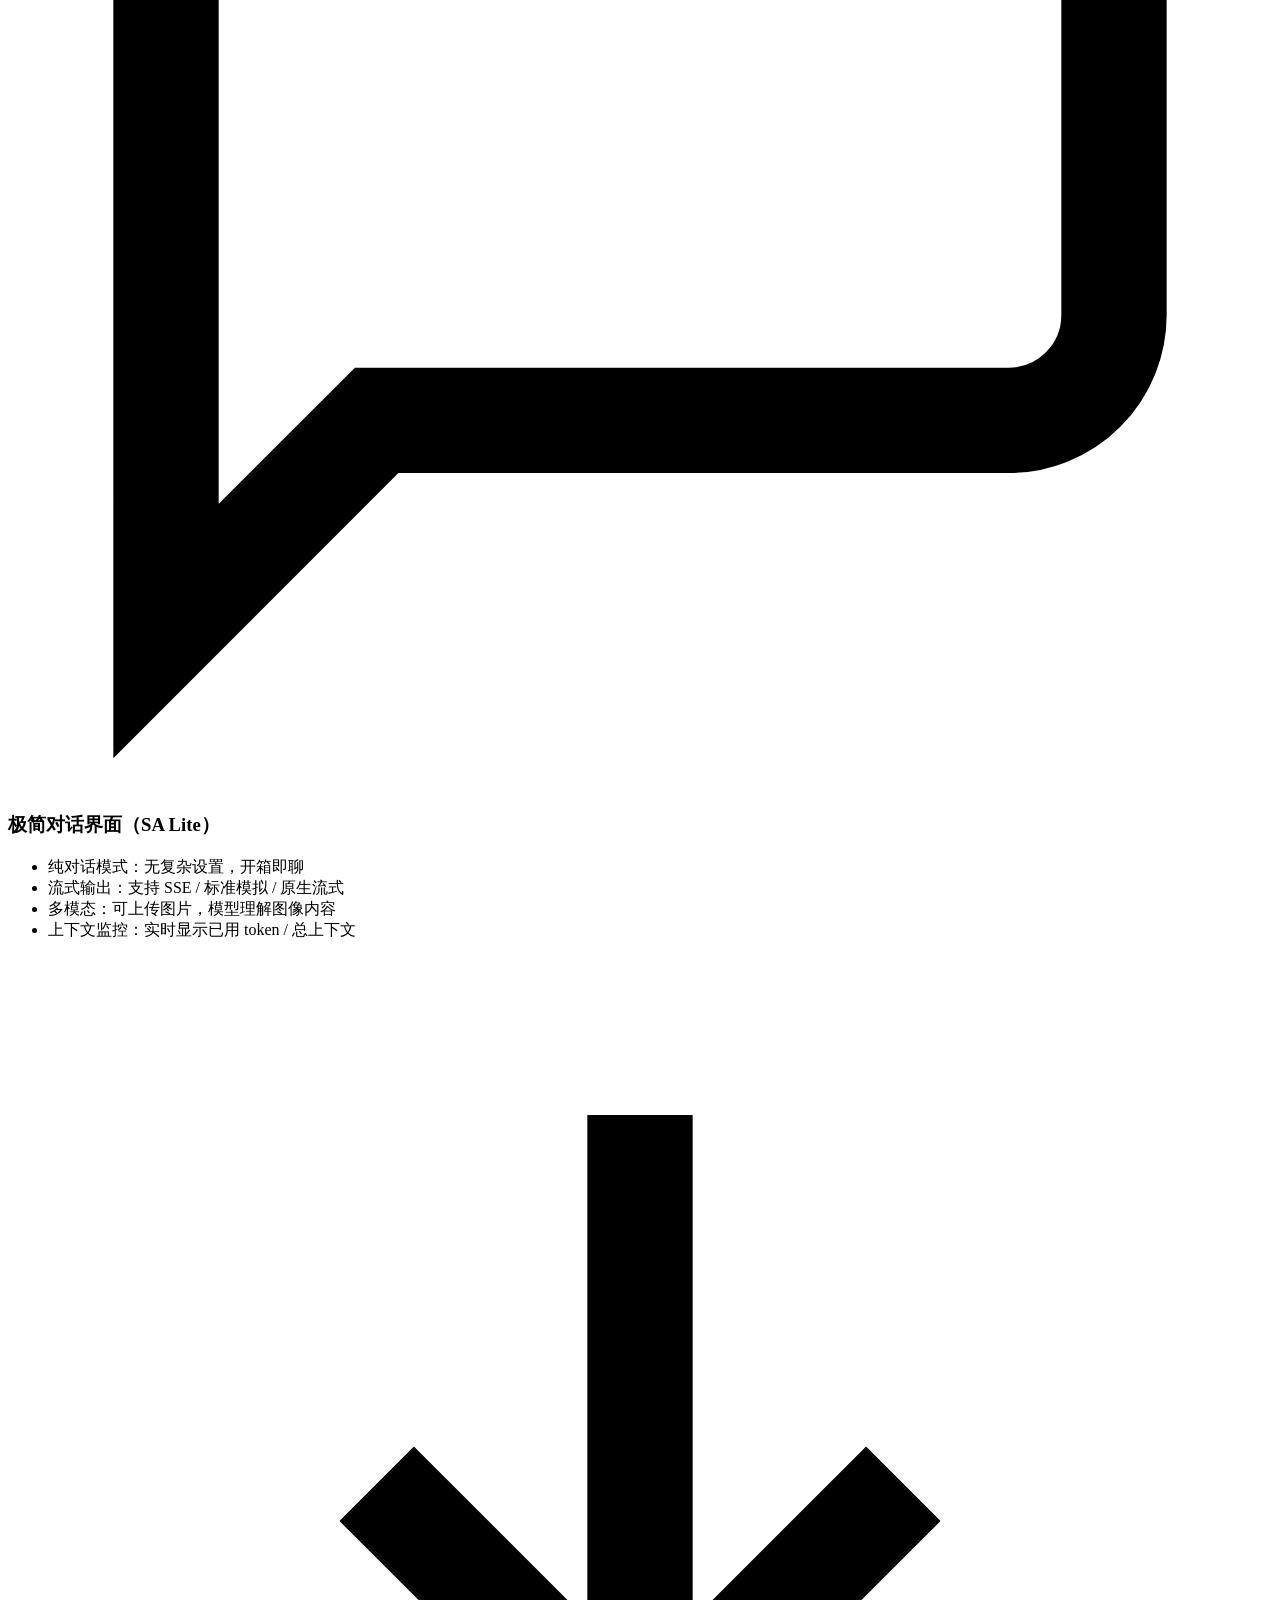
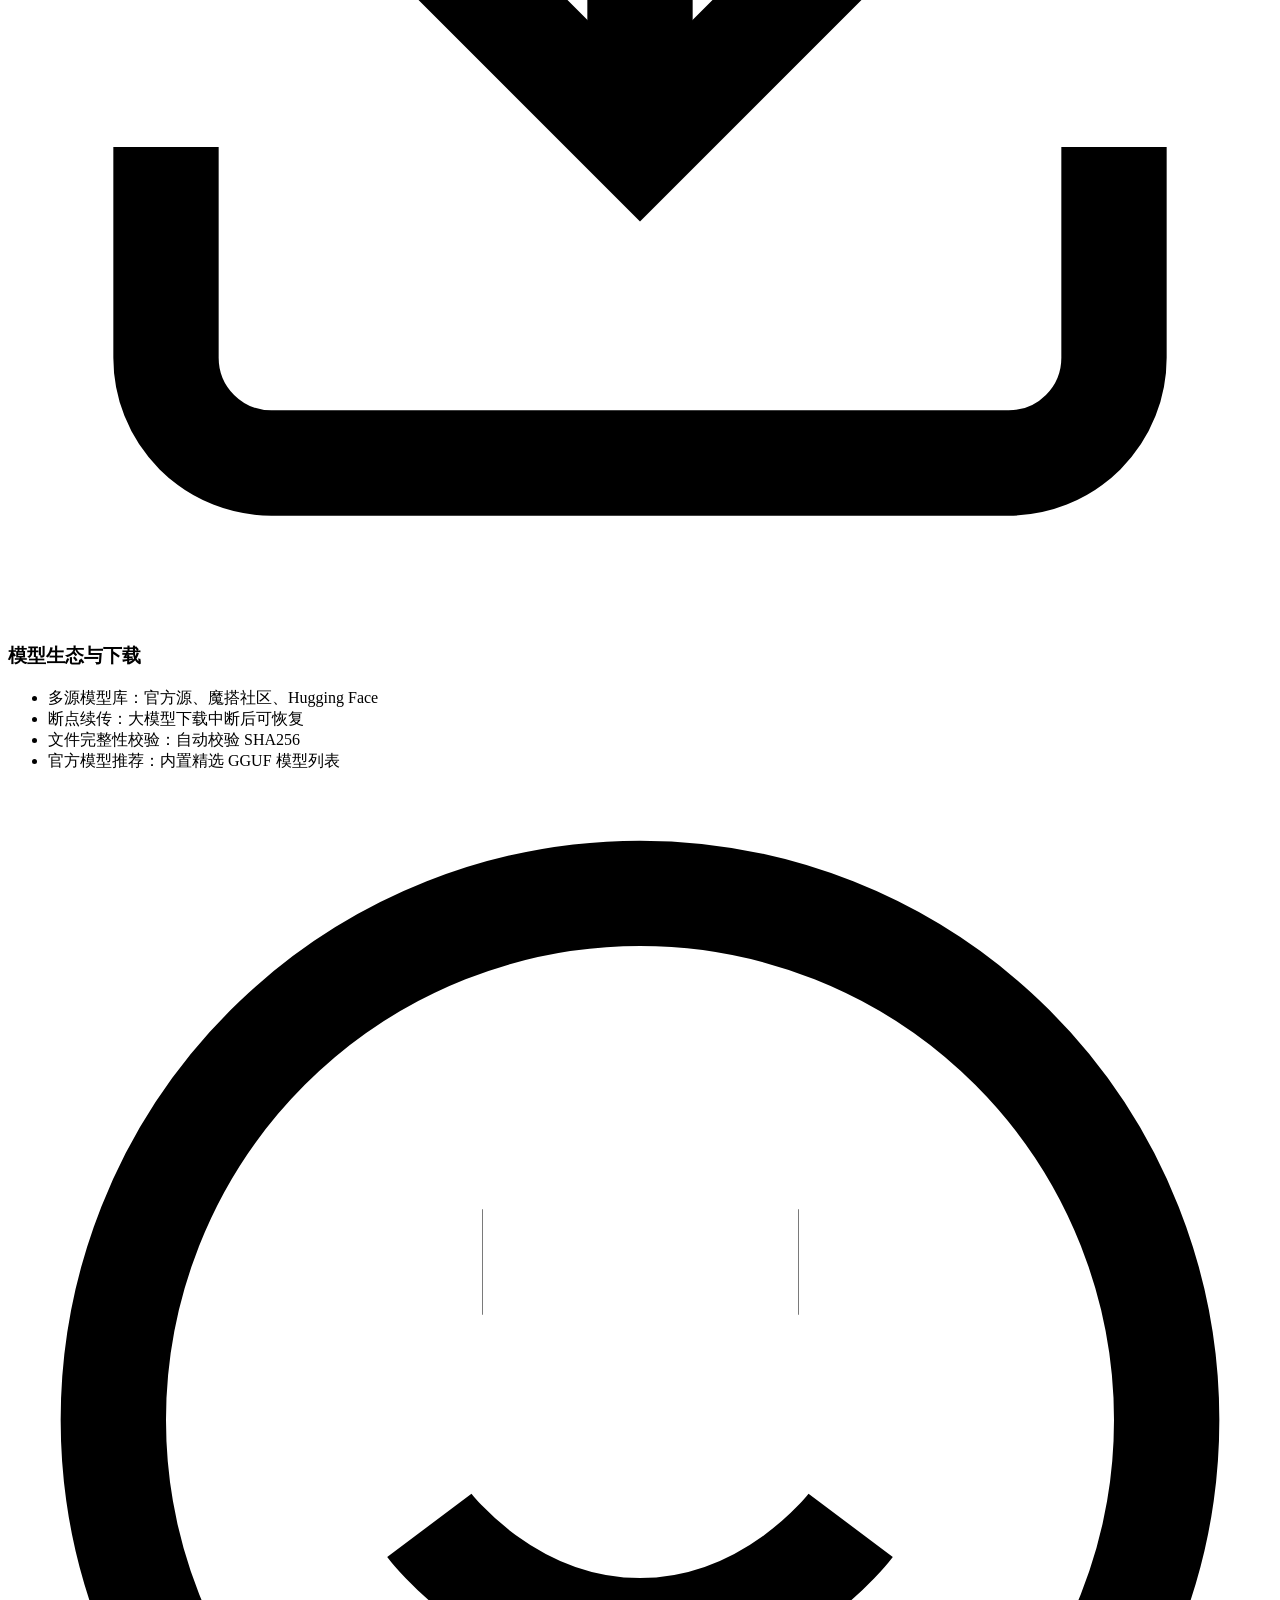
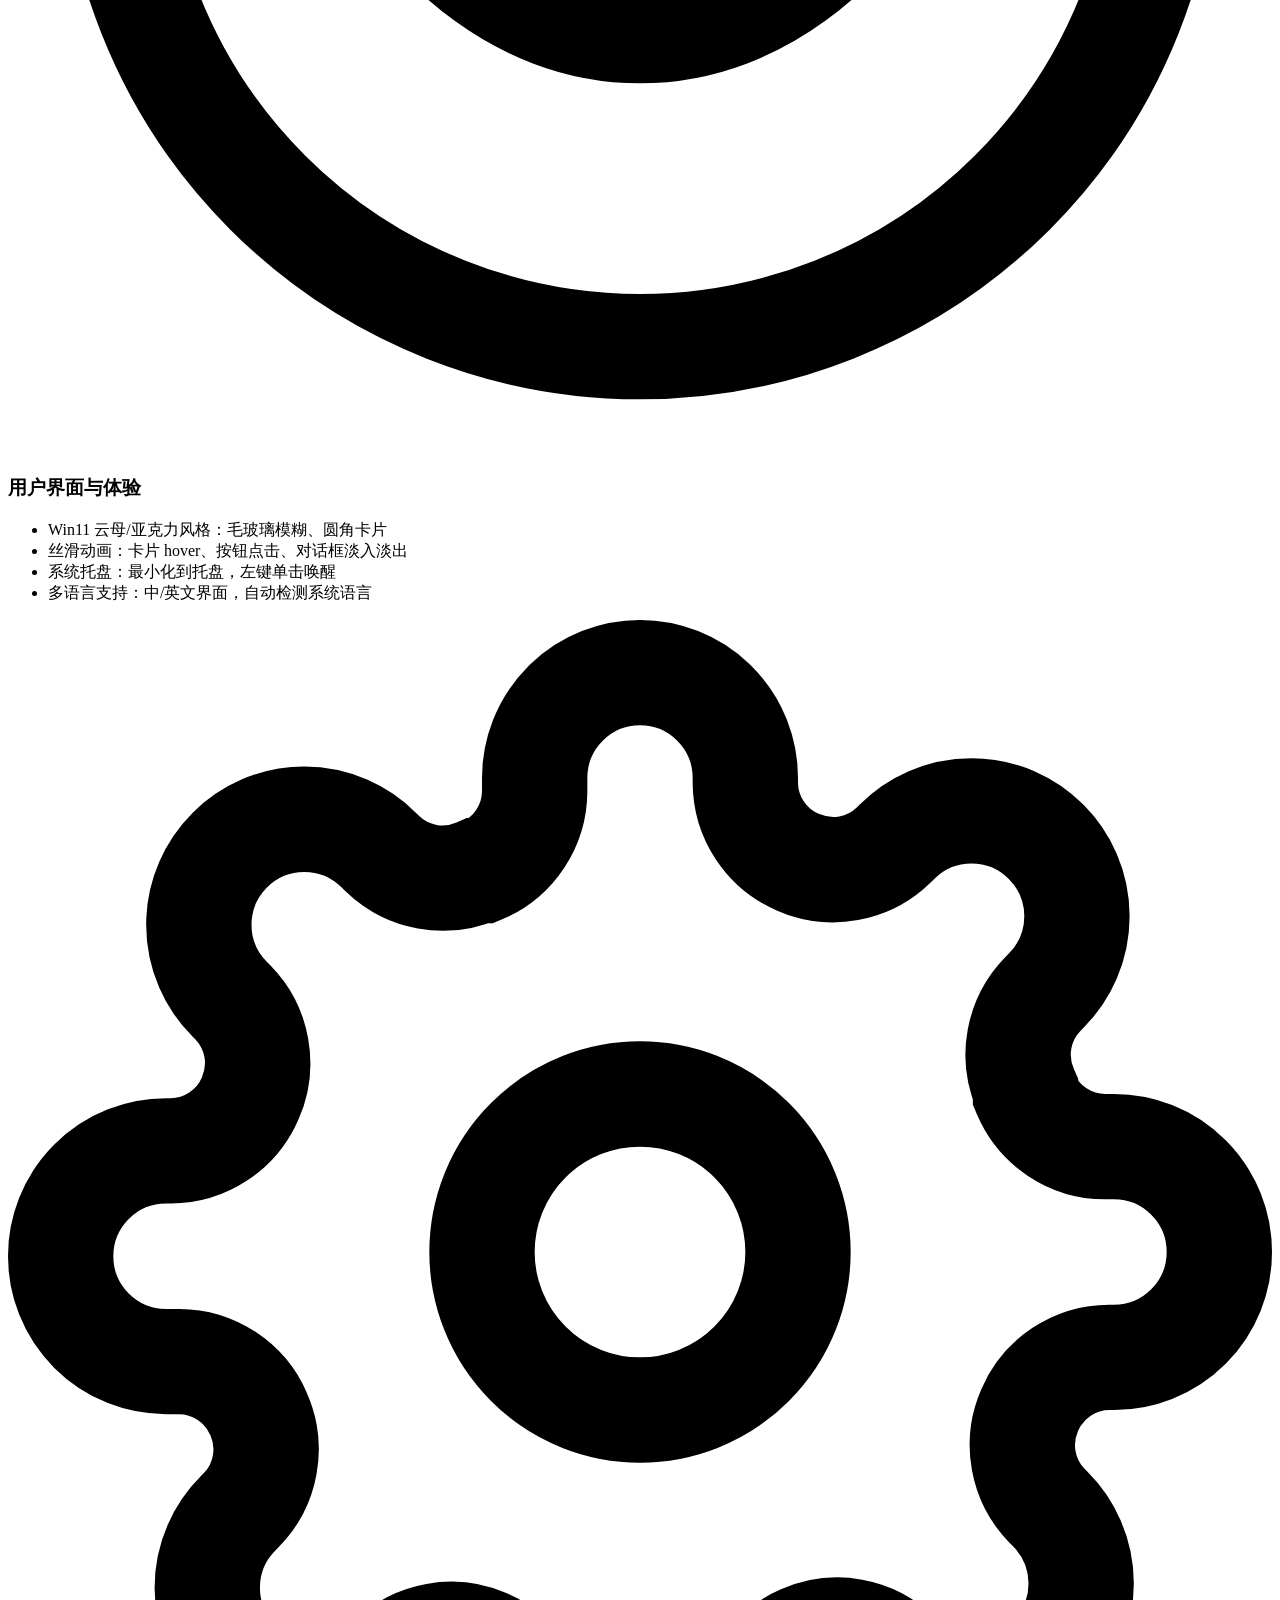
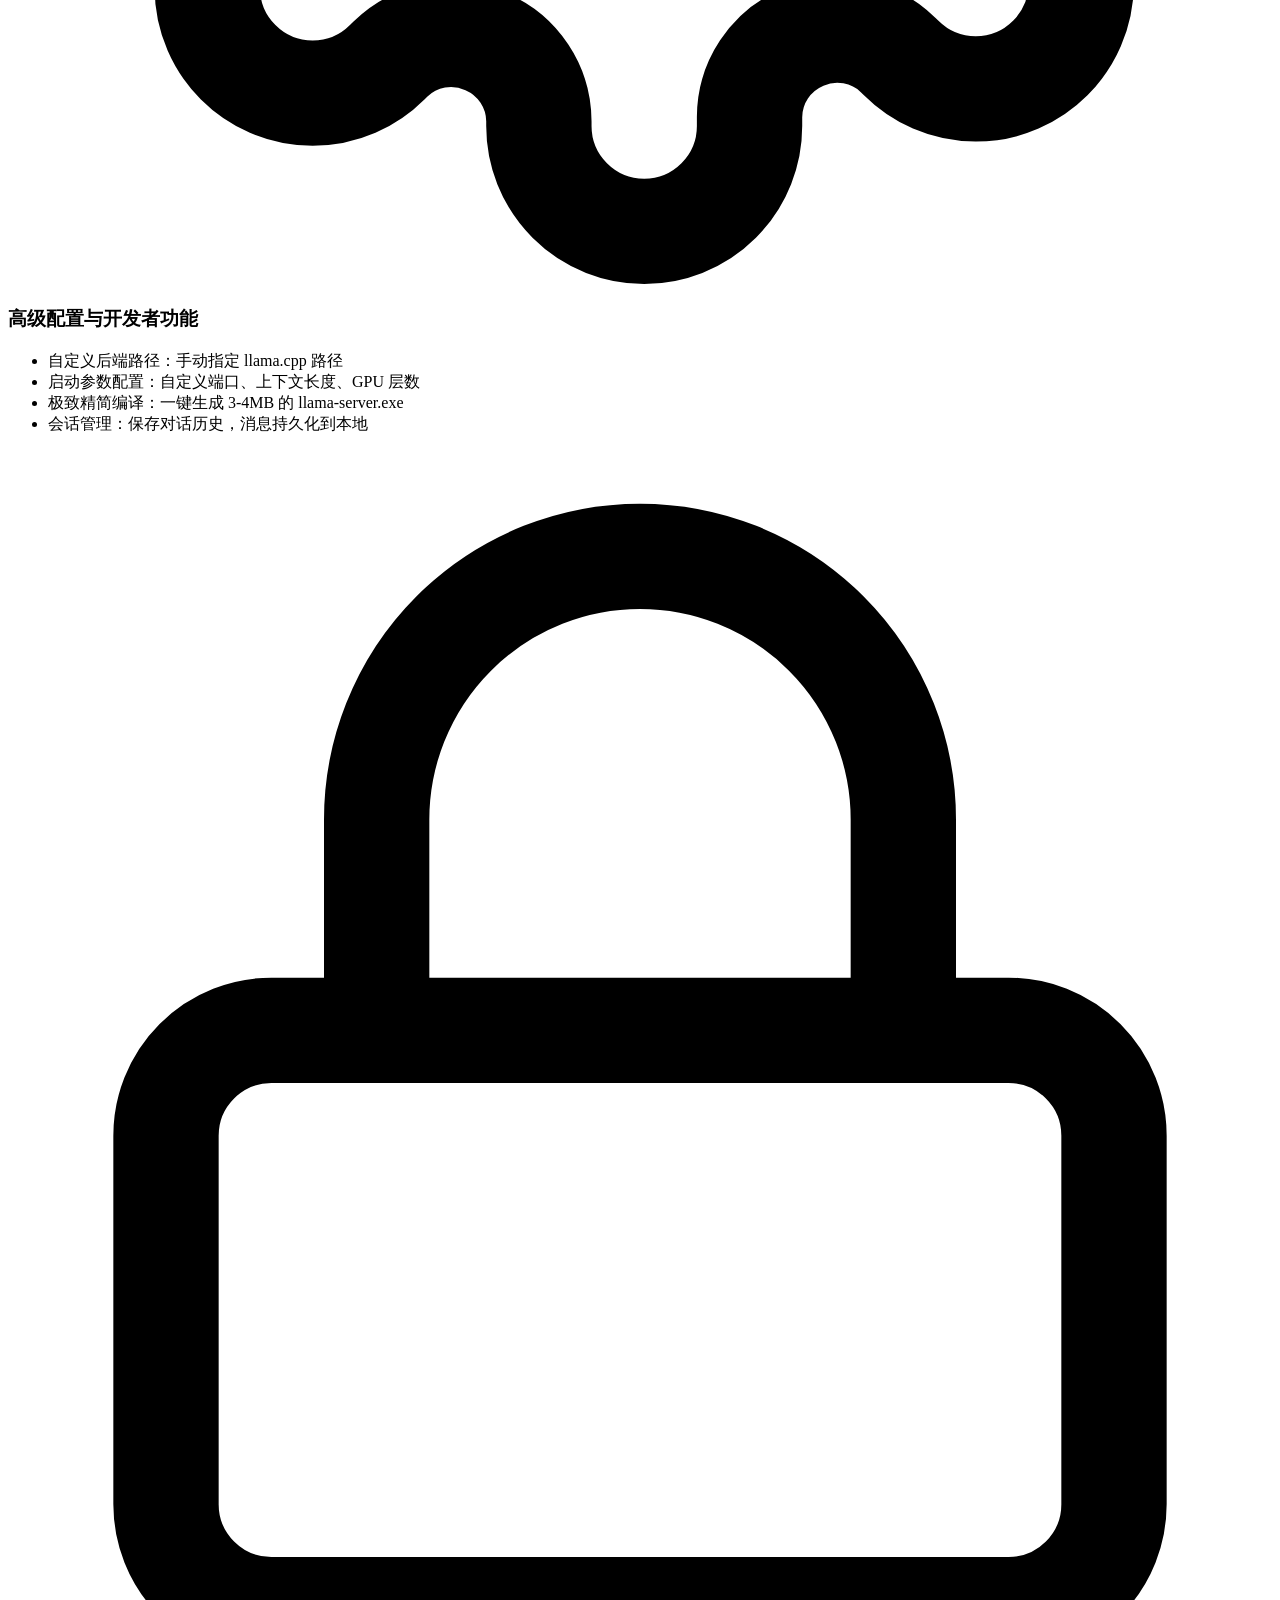
==== commit 0c969967: "版本号升级 0.4.2-Beta - APP_VERSION 单一定义 / tauri.conf.json / Cargo.toml / Cargo.lock - 官网教程页、落地页功能卡、使用教程." ====
--- a/WebSite/landing/index.html
+++ b/WebSite/landing/index.html
@@ -126,7 +126,7 @@
                             <polyline points="12 6 12 12 16 14"/>
                         </svg>
                     </div>
-                    <h3>智能待机与自动化 <span class="recommend-badge" style="font-size:10px;">v0.4.1</span></h3>
+                    <h3>智能待机与自动化 <span class="recommend-badge" style="font-size:10px;">v0.4.2</span></h3>
                     <ul>
                         <li>智能待机：平时零进程零显存，请求命中自动唤醒（双端点）</li>
                         <li>崩溃自动恢复：进程意外退出自动重启，无需人工干预</li>
